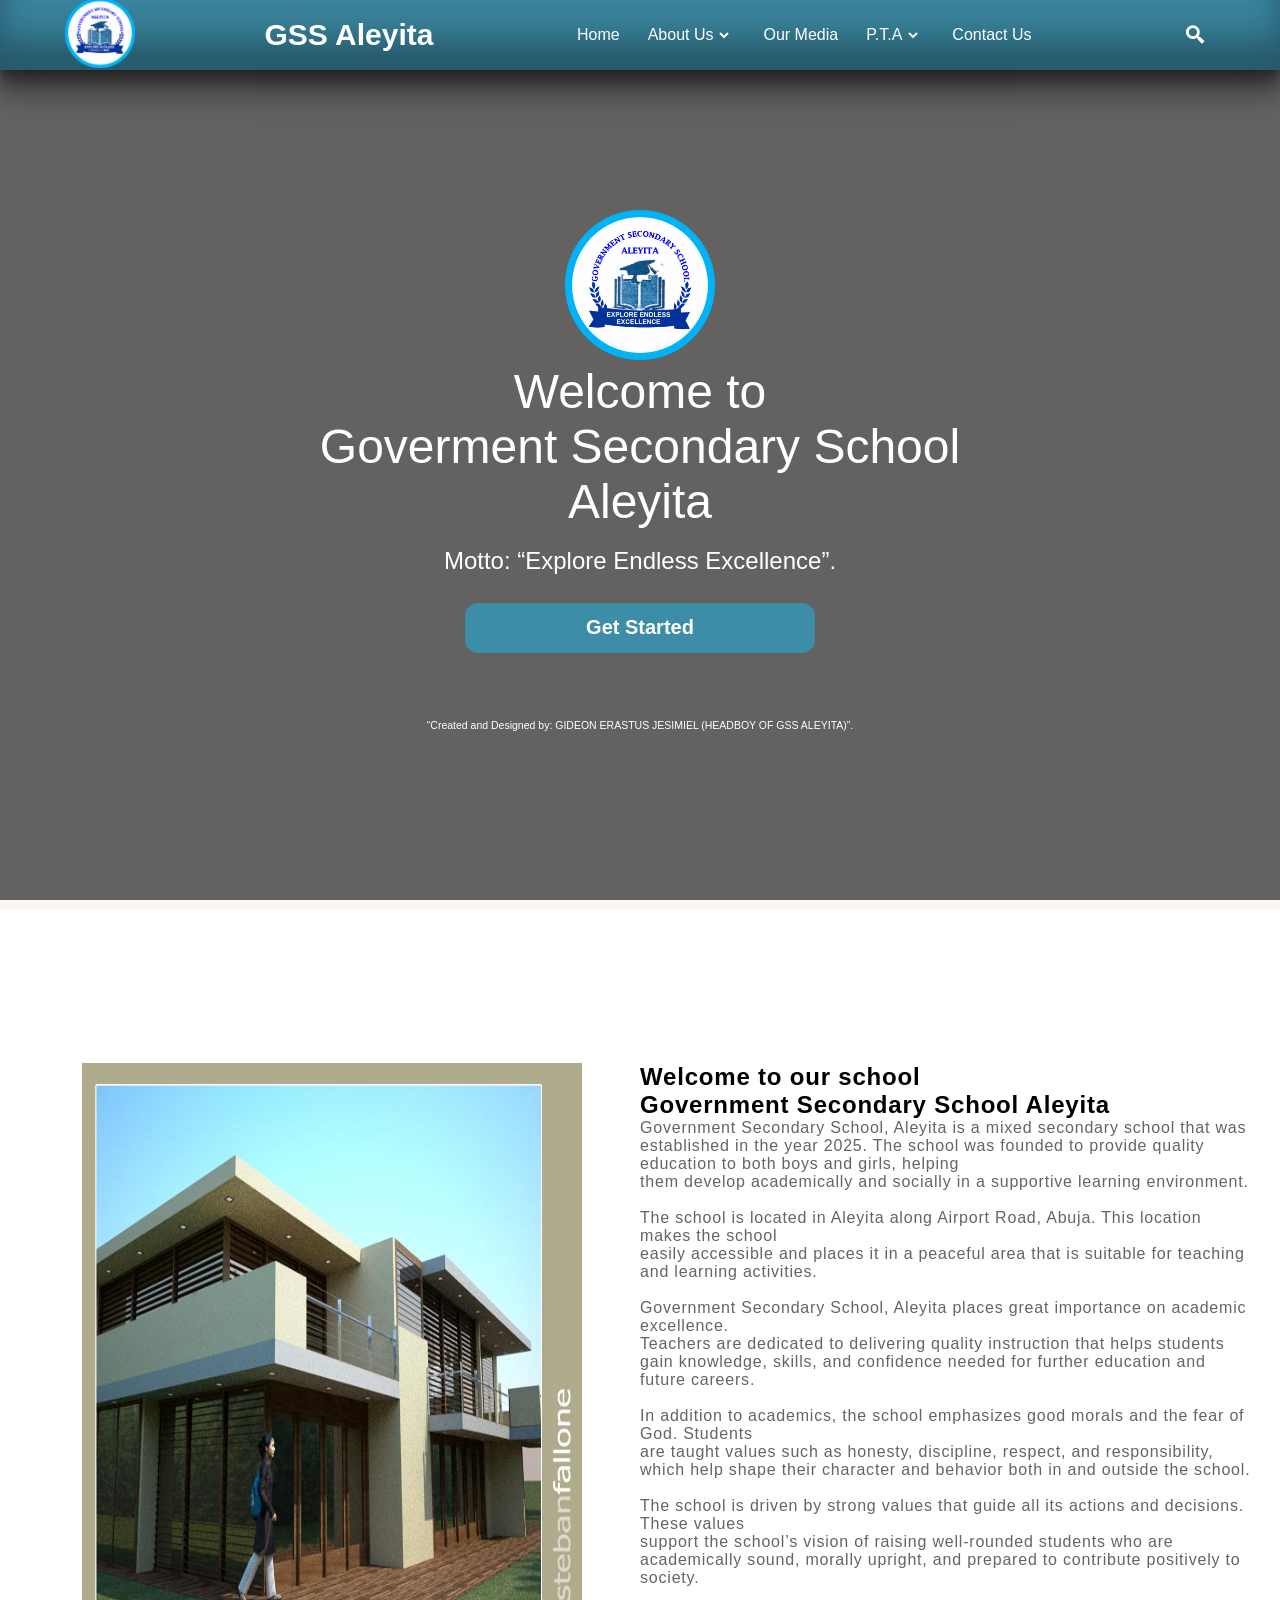
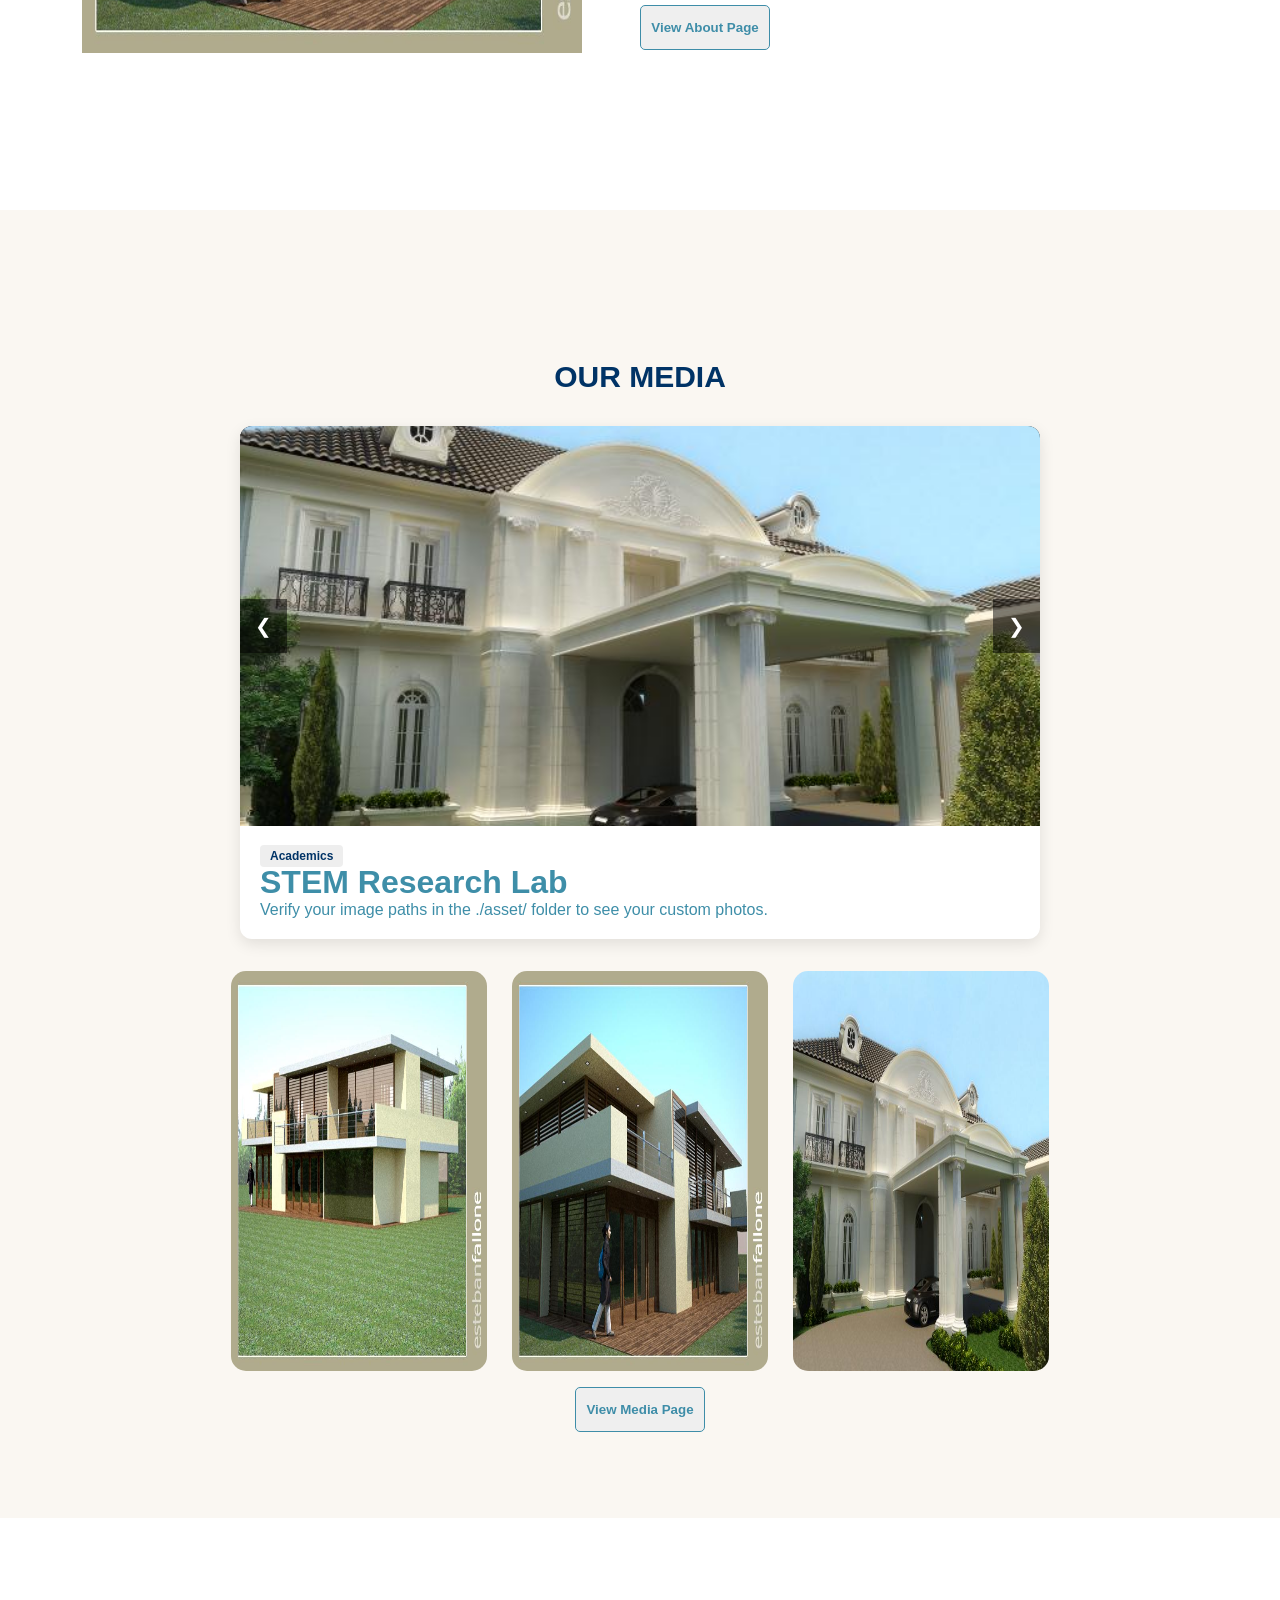
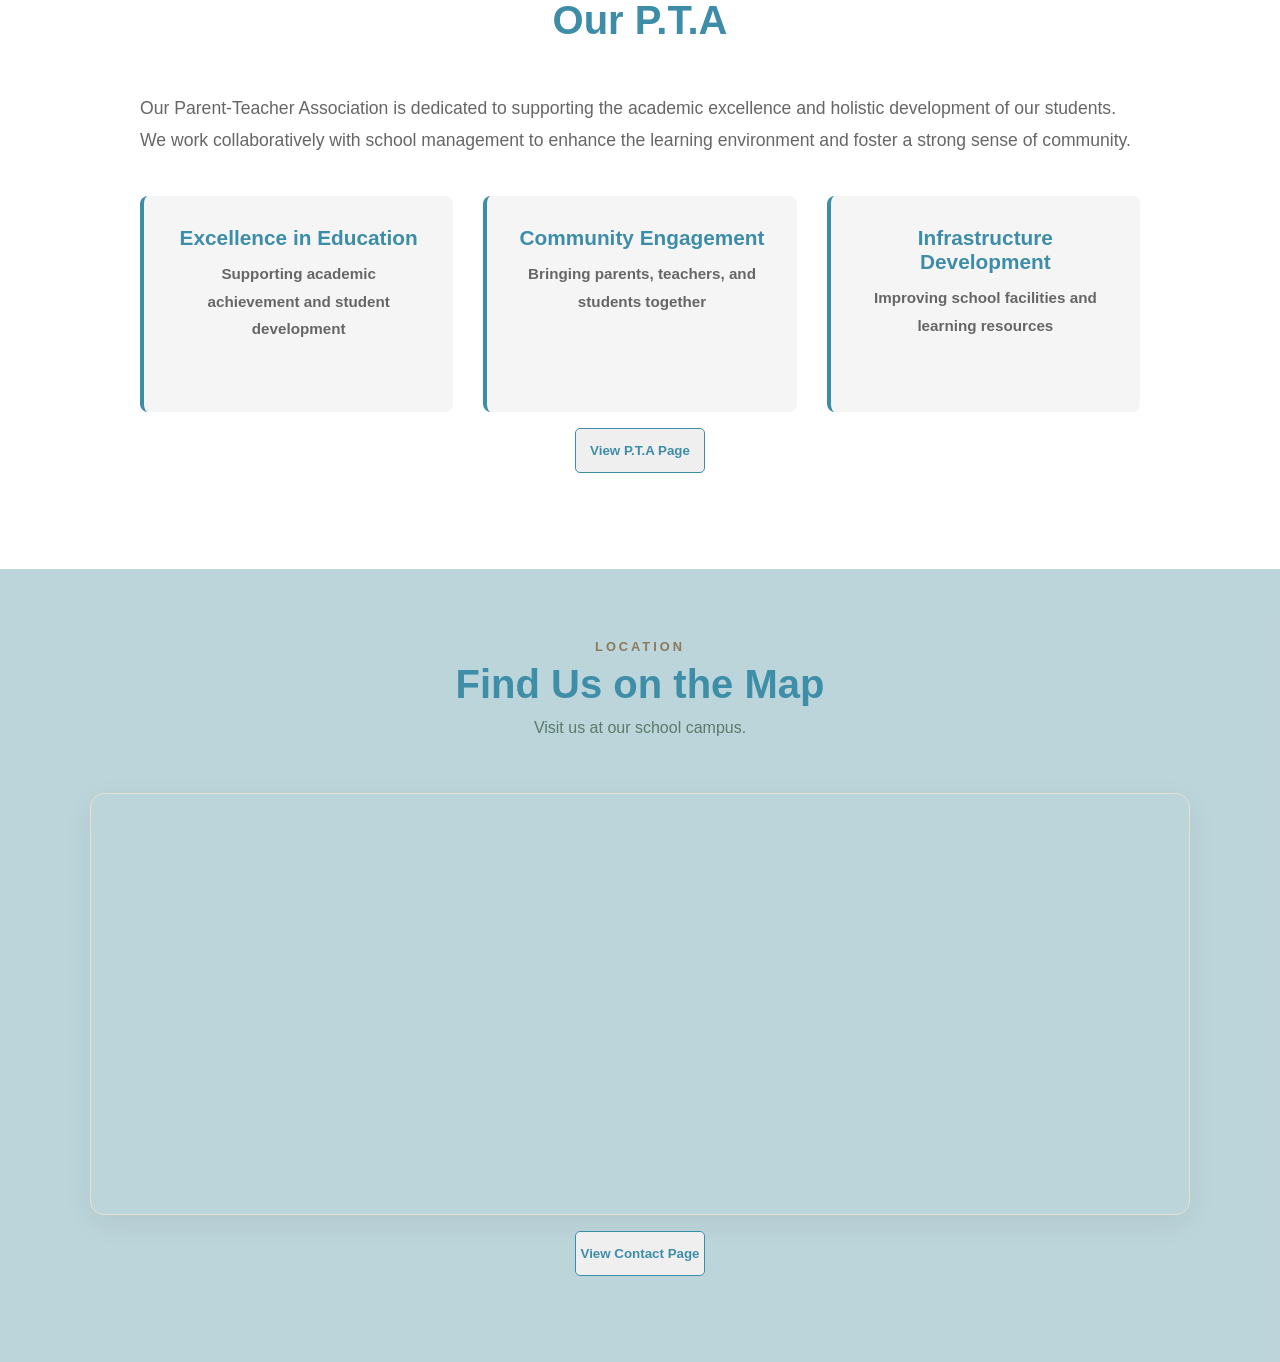
==== index.html @ e25b2527 "GSS ALeyita Website" ====
<!DOCTYPE html>
<html lang="en">
<head>
    <meta charset="UTF-8">
    <meta name="viewport" content="width=device-width, initial-scale=1.0">
    <title>GSS Aleyita Webpage</title>
    <!-- Box icon font link -->
    <link rel="stylesheet" href="https://unpkg.com/boxicons@2.1.4/css/boxicons.min.css">
    <link rel="stylesheet" href="./css/animation.css">
    <link rel="stylesheet" href="./css/navbar.css">
    <link rel="stylesheet" href="./css/general.css">
    <link rel="stylesheet" href="./css/aboutUs.css">
    <link rel="stylesheet" href="./css/contact.css">
    <link rel="stylesheet" href="./css/ourMedia.css">
    <link rel="stylesheet" href="./css/pta.css">
    <link rel="stylesheet" href="./css/toTop.css">
    <link rel="shortcut icon" href="./asset/Aleyita Logo.png" type="image/x-icon">
</head>
<body id="body">
    <header>
        <!-- NavBar Code -->
        <nav>
            <div class="navbar">
                <i class="bx bx-menu"></i>
                <div class="img">
                    <img src="./asset/Aleyita Logo.png" alt="Aleyita Logo">
                </div>
                <div class="logo"><a href="#">GSS Aleyita</a></div>
                <div class="nav-links">
                    <div class="sidebar-logo">
                        <span class="logo_name">GSS Aleyita</span>
                        <i class="bx bx-x"></i>
                    </div>
                    <ul class="links">
                        <li><a href="#home">Home</a></li>
                        
                        <li>
                            <a href="./aboutUs.html">About Us</a>
                            <i class='bx bxs-chevron-down arrow about-us'></i>
                            <ul class="about-us-sub-menu sub-menu">
                                <a href="./aboutUs.html"><li>Origin of GSS Aleyita</li></a>
                                <a href="./aboutUs.html"><li>Goals, Aims & Objectives</li></a>
                                <a href="./aboutUs.html"><li>Extra Curriculum Events</li></a>
                                <a href="./staffs.html"><li>Staff Profiles</li></a>
                                <a href="./prefects.html"><li>Prefects</li></a>
                            </ul>
                        </li>

                        <li><a href="./ourMedia.html">Our Media</a></li>
                        
                        <li>
                            <a href="./pta.html">P.T.A</a>
                            <i class='bx bxs-chevron-down arrow pta'></i>
                            <ul class="pta-sub-menu sub-menu">
                                <a href="./pta.html"><li>About P.T.A</li></a>
                                <a href="./pta.html"><li>Excos</li></a>
                                <a href="./pta.html"><li>Meeting Schedule</li></a>
                                <a href="./pta.html"><li>Achievments</li></a>
                                <a href="./pta.html"><li>Projects</li></a>
                                <a href="./pta.html"><li>News</li></a>
                            </ul>
                        </li>
                        
                        <li><a href="./contact.html">Contact Us</a></li>
                    </ul>
                </div>
                <!-- <div class="search-box">
                    <i class='bx bx-search-alt-2'></i>
                    <div class="input-box">
                        <input type="text" placeholder="Search.....">
                    </div> -->
                    <div class="search-box">
                        <i class='bx bx-search-alt-2'></i>
                        <form action="https://www.google.com" method="GET" target="_blank">
                            <div class="input-box">
                                <input 
                                    type="search" 
                                    name="q" 
                                    placeholder="Search anything..." 
                                    autocomplete="off" 
                                    required>
                                <button type="submit">Search</button>
                            </div>
                        </form>
                    </div>
                    <!-- <div>
                        <label for="darkMode" id="darkContent">⛅</label>
                        <input type="checkbox" id="darkMode">
                    </div> -->
                </div>
            </div>
        </nav>
    </header>


    <!-- =========================
         HOME SECTION
         ======================== -->
    <section class="home" id="home">
        <div class="home-content animate">
            <img class="image animate" src="./asset/Aleyita Logo.png" alt="GssAleyitaPicture">
            <div class="content animate">
                <p>Welcome to</p>
                <p>Goverment Secondary School</p>
                <p>Aleyita</p>
            </div><br>
            <p class="motto">Motto: “Explore Endless Excellence”.</p><br>
            <a href="#aboutUs"><button class="btn">Get Started</button></a>
            <div class="motto2">
                <p>“Created and Designed by: GIDEON ERASTUS JESIMIEL (HEADBOY OF GSS ALEYITA)”.</p>
            </div>
        </div>
    </section>


    <!-- =========================
        ABOUT US SECTION
        ======================== -->
    <section class="aboutUs" id="aboutUs">
        <div class="aboutUs-content">
            <div class="origin" id="origin">
                <p class="image-wrapper animate right">
                    <img src="./asset/Casa_Para_Estudiantes_Atras_2_by_estevao.jpg" class="longPic" alt="students pic">
                </p>
                <p class="origin-content animate left">
                    <span>Welcome to our school</span><br>
                    <span class="school">Government Secondary School Aleyita</span><br>
                    Government Secondary School, Aleyita is a mixed secondary school that was established in the year 2025. The school was founded to provide quality education to both boys and girls, helping<br>
                    them develop academically and socially in a supportive learning environment.<br>
                    <br>
                    The school is located in Aleyita along Airport Road, Abuja. This location makes the school<br> 
                    easily accessible and places it in a peaceful area that is suitable for teaching and learning activities.<br>
                    <br>
                    Government Secondary School, Aleyita places great importance on academic excellence.<br>
                    Teachers are dedicated to delivering quality instruction that helps students gain knowledge, skills, and confidence needed for further education and future careers.<br>
                    <br>
                    In addition to academics, the school emphasizes good morals and the fear of God. Students<br>
                    are taught values such as honesty, discipline, respect, and responsibility, which help shape their character and behavior both in and outside the school.<br>
                    <br>
                    The school is driven by strong values that guide all its actions and decisions. These values<br>
                    support the school’s vision of raising well-rounded students who are academically sound, morally upright, and prepared to contribute positively to society.<br>
                    <br>
                    <a href="./aboutUs.html"><button class="readMoreAboutUs">View About Page</button></a>
                </p>
            </div>
        </div>
    </section>


    <!-- =========================
        OUR MEDIA SECTION
        ======================== -->
    <section class="ourMedia" id="ourMedia">
        <p class="mediaTitle">OUR MEDIA</p>
    
        <div class="media-card animate scale">
            <div class="stage" data-engine="slider">
                <img src="./asset/Exterior_Classic_house_by_GTOdesign.jpg" class="slide active">
                <img src="./asset/Casa_Para_Estudiantes_Atras_by_estevao.jpg" class="slide">
                <img src="./asset/Casa_Para_Estudiantes_Atras_2_by_estevao.jpg" class="slide">
                <img src="./asset/Exterior_Classic_house_by_GTOdesign.jpg" class="slide">
                <img src="./asset/Casa_Para_Estudiantes_Atras_by_estevao.jpg" class="slide">
                <img src="./asset/Casa_Para_Estudiantes_Atras_2_by_estevao.jpg" class="slide">
                
                <button class="nav-arrow prev">&#10094;</button>
                <button class="nav-arrow next">&#10095;</button>
            </div>
            <div class="details">
                <span class="tag">Academics</span>
                <p class="noteBig">STEM Research Lab</p>
                <p class="noteSmall">Verify your image paths in the ./asset/ folder to see your custom photos.</p>
            </div>
        </div>

        <div class="moreImg animate">
            <img src="./asset/Casa_Para_Estudiantes_Atras_by_estevao.jpg">
            <img src="./asset/Casa_Para_Estudiantes_Atras_2_by_estevao.jpg">
            <img src="./asset/Exterior_Classic_house_by_GTOdesign.jpg">
        </div>

        <div class="botton">
            <a href="./ourMedia.html"><button id="seeMediaPage" class="animate left">View Media Page</button></a>
        </div>
    </section>

    <!-- =========================
        P.T.A SECTION
        ======================== -->
    <section id="about" class="about">
        <div class="container animate">
            <h2>Our P.T.A</h2>
            <div class="about-content">
                <div class="about-text">
                    <p>Our Parent-Teacher Association is dedicated to supporting the academic excellence and holistic development of our students. We work collaboratively with school management to enhance the learning environment and foster a strong sense of community.</p>
                    <div class="about-features">
                        <div class="feature">
                            <i class="fas fa-award"></i>
                            <h3>Excellence in Education</h3>
                            <p>Supporting academic achievement and student development</p>
                        </div>
                        <div class="feature">
                            <i class="fas fa-users"></i>
                            <h3>Community Engagement</h3>
                            <p>Bringing parents, teachers, and students together</p>
                        </div>
                        <div class="feature">
                            <i class="fas fa-building"></i>
                            <h3>Infrastructure Development</h3>
                            <p>Improving school facilities and learning resources</p>
                        </div>
                    </div>
                </div>
            </div>
        </div>
        <div class="botton">
            <a href="./pta.html"><button class="buttons animate right">View P.T.A Page</button></a>
        </div>
    </section>

    <!-- =========================
        CONTACT SECTION
        ======================== -->
    <section class="map-section">
        <div class="container animate">
            <div class="section-header">
            <span>Location</span>
            <h2>Find Us on the Map</h2>
            <p>Visit us at our school campus.</p>
            </div>
            <div class="map-wrap">
                <iframe src="https://www.google.com/maps/embed?pb=!1m18!1m12!1m3!1d952.9860512553698!2d7.402299580951963!3d8.992375322800985!2m3!1f0!2f0!3f0!3m2!1i1024!2i768!4f13.1!3m3!1m2!1s0x104e730590655015%3A0xcf2df0344ad63d46!2sChika%20Bridge%20Across!5e1!3m2!1sen!2sng!4v1772516806329!5m2!1sen!2sng" 
                    title="School Location"
                    width="600" 
                    height="450" 
                    style="border:0;" 
                    allowfullscreen="" 
                    loading="lazy" 
                    referrerpolicy="no-referrer-when-downgrade">
                </iframe>
            </div>
        </div>
        <div class="botton">
            <a href="./contact.html"><button class="buttons animate scale">View Contact Page</button></a>
        </div>
    </section>

    <!-- To Top Button -->
    <button class="toTop" id="toTopBtn" title="Go to top">
        <i class='bx bxs-chevron-up'></i>
    </button>

    <script src="./js/navbar.js"></script>
    <script src="./js/toTop.js"></script>
    <script src="./js/animation.js"></script>
    <script src="./js/general.js"></script>
    <script src="./js/contact.js"></script>
    <script src="./js/ourMedia.js"></script>
</body>
</html>
---- css/animation.css ----
/* ANIMATIONS */
.animate{
  opacity:0;
  transform:translateY(50px);
  filter:blur(8px);
  transition:1s ease;
}

.animate.show{
  opacity:1;
  transform:translateY(0);
  filter:blur(0);
}

.left{transform:translateX(-60px);}
.right{transform:translateX(60px);}
.scale{transform:scale(0.7);}

.left.show,.right.show,.scale.show{
  transform:translateX(0) scale(1);
}

/* STAGGER */
.animate:nth-child(1){transition-delay:0.2s;}
.animate:nth-child(2){transition-delay:0.4s;}
.animate:nth-child(3){transition-delay:0.6s;}
.animate:nth-child(4){transition-delay:0.8s;}
.animate:nth-child(5){transition-delay:1.0s;}
.animate:nth-child(6){transition-delay:1.2s;}
---- css/navbar.css ----
* {
  margin: 0;
  padding: 0;
  box-sizing: border-box;
  font-family: 'Poppins', sans-serif;
}

nav {
  position: fixed;
  top: 0;
  left: 0;
  width: 100%;
  height: 70px;
  background: #3e8da8;
  z-index: 4000;
  box-shadow: rgba(0, 0, 0, 0.17) 0px -23px 25px 0px inset, rgba(0, 0, 0, 0.15) 0px -36px 30px 0px inset, rgba(0, 0, 0, 0.1) 0px -79px 40px 0px inset, rgba(0, 0, 0, 0.06) 0px 2px 1px, rgba(0, 0, 0, 0.09) 0px 4px 2px, rgba(0, 0, 0, 0.09) 0px 8px 4px, rgba(0, 0, 0, 0.09) 0px 16px 8px, rgba(0, 0, 0, 0.09) 0px 32px 16px, rgba(0, 0, 0, 0.3) 0px 19px 38px, rgba(0, 0, 0, 0.22) 0px 15px 12px;
}

nav .navbar {
  height: 100%;
  max-width: 1250px;
  margin: auto;
  display: flex;
  align-items: center;
  justify-content: space-between;
  padding: 0 50px;
}

nav .navbar img {
  width: 70px;
  height: 70px;
}

nav .navbar .logo a {
  color: #fff;
  font-size: 30px;
  font-weight: 600;
  text-decoration: none;
}

nav .navbar .nav-links {
  height: 100%;
  line-height: 70px;
}

nav .navbar .nav-links .links {
  display: flex;
}

nav .navbar .nav-links .links li {
  position: relative;
  display: flex;
  align-items: center;
  list-style: none;
  padding: 0 14px;
}

nav .navbar .nav-links .links li a {
  height: 100%;
  color: #fff;
  text-decoration: none;
  white-space: nowrap;
  font-size: 16px;
  font-weight: 500;
}

nav .navbar .nav-links .links li .arrow {
  height: 100%;
  width: 22px;
  text-align: center;
  color: #fff;
  line-height: 70px;
  transition: all 0.5s ease;
}

.navbar .nav-links .links li:hover .about-us,
.navbar .nav-links .links li:hover .our-media,
.navbar .nav-links .links li:hover .pta {
  transform: rotate(180deg);
}

.navbar .nav-links .links .sub-menu {
  position: absolute;
  top: 70px;
  left: 0;
  background: #3e8da8;
  line-height: 40px;
  border-radius: 0 0 4px 4px;
  box-shadow: 0 1px 2px rgba(0, 0, 0, 0.5);
  display: none;
  box-shadow: rgba(0, 0, 0, 0.17) 0px -23px 25px 0px inset, rgba(0, 0, 0, 0.15) 0px -36px 30px 0px inset, rgba(0, 0, 0, 0.1) 0px -79px 40px 0px inset, rgba(0, 0, 0, 0.06) 0px 2px 1px, rgba(0, 0, 0, 0.09) 0px 4px 2px, rgba(0, 0, 0, 0.09) 0px 8px 4px, rgba(0, 0, 0, 0.09) 0px 16px 8px, rgba(0, 0, 0, 0.09) 0px 32px 16px, rgba(0, 0, 0, 0.3) 0px 19px 38px, rgba(0, 0, 0, 0.22) 0px 15px 12px;
}

.navbar .nav-links .links .sub-menu li {
  padding: 0 22px;
  border-bottom: 1px solid rgba(255, 255, 255, 0.2);
  transition: all .2s ease-in-out;
}

.navbar .nav-links .links .sub-menu li:hover {
  color: #3e8da8;
  background-color: #fff;
  border-radius: 20px;
  box-shadow: rgba(136, 165, 191, 0.48) 6px 2px 16px 0px, rgba(255, 255, 255, 0.8) -6px -2px 16px 0px, rgba(17, 17, 26, 0.1) 0px 8px 24px, rgba(17, 17, 26, 0.1) 0px 16px 56px, rgba(17, 17, 26, 0.1) 0px 24px 80px, rgba(0, 0, 0, 0.22) 0px 15px 12px;
}

.navbar .nav-links .links .sub-menu li .more-arrow {
  line-height: 40px;
}

.navbar .nav-links .links .sub-menu li a {
  font-size: 15px;
  font: 500;
}

.navbar .nav-links .links li:hover .about-us-sub-menu,
.navbar .nav-links .links li:hover .our-media-sub-menu,
.navbar .nav-links .links li:hover .pta-sub-menu {
  display: block;
  /* box-shadow: rgba(0, 0, 0, 0.3) 0px 19px 38px, rgba(0, 0, 0, 0.22) 0px 15px 12px; */
}

.navbar .nav-links .links .more .more-sub-menu {
  position: absolute;
  top: 0;
  left: 100%;
  border-radius: 0 4px 4px 4px;
  display: none;
}

.navbar .nav-links .links .more:hover .more-sub-menu {
  display: block;
}

.navbar .search-box {
  position: relative;
  width: 40px;
  height: 40px;
}

.navbar .search-box i {
  color: #fff;
  position: absolute;
  width: 100%;
  height: 100%;
  line-height: 40px;
  text-align: center;
  font-size: 22px;
  font-weight: 600;
}

.navbar .search-box .input-box {
  height: 60px;
  width: 450px;
  background: #3e8da8;
  position: absolute;
  top: 80px;
  right: calc(100% - 40px);
  border-radius: 6px;
  opacity: 0;
  pointer-events: none;
  transition: all 0.2s ease;
}

.navbar.showInput .search-box .input-box {
  opacity: 1;
  pointer-events: auto;
  top: 65px;
}

.navbar .search-box .input-box::before {
  content: '';
  position: absolute;
  height: 20px;
  width: 20px;
  background: #3e8da8;
  right: 10px;
  top: -6px;
  transform: rotate(45deg);
}

.navbar .search-box .input-box input {
  position: absolute;
  height: 35px;
  width: 300px;
  z-index: 98;
  top: 50%;
  left: 38%;
  transform: translate(-50%, -50%);
  outline: none;
  border: none;
  border-radius: 8px 0 0 8px;
  padding: 0 15px;
  font-size: 16px;
}

.navbar .search-box .input-box button {
  position: absolute;
  background-color: #028f09;
  border: none;
  width: 100px;
  height: 35px;
  top: 22%;
  left: 73%;
  border-radius: 0 8px 8px 0;
  padding: 0 15px;
  font-size: 16px;
}

.navbar .search-box .input-box button:hover {
  cursor: pointer;
  opacity: 0.7;
}

.navbar .bx-menu,
.nav-links .sidebar-logo .logo_name,
.nav-links .sidebar-logo .bx-x {
  display: none;
}

@media (max-width:990px) {
  nav .navbar {
      max-width: 100%;
      padding: 0 25px;
  }
  nav .navbar .logo a {
      font-size: 26px;
  }
  nav .navbar .nav-links .links li {
      padding: 0 10px;
  }
  nav .navbar .nav-links .links li a {
      font-size: 15px;
  }
}

@media (max-width:816px) {
  nav .navbar .nav-links {
      display: block;
      position: fixed;
      top: 0;
      left: -100%;
      max-width: 270px;
      width: 100%;
      background-color: #3e8da8;
      padding: 20px;
      line-height: 40px;
      transition: all 0.5s ease;
      z-index: 100;
  }
  nav .navbar .nav-links .sidebar-logo {
      display: flex;
      align-items: center;
      justify-content: space-between;
  }
  .navbar .bx-menu,
  .nav-links .sidebar-logo .logo_name,
  .nav-links .sidebar-logo .bx-x {
      color: #fff;
      font-size: 25px;
      font-weight: 500;
  }
  .navbar .bx-menu,
  .nav-links .sidebar-logo .logo_name,
  .nav-links .sidebar-logo .bx-x {
      display: block;
  }
  nav .navbar .nav-links .links {
      display: block;
      margin-top: 20px;
  }
  nav .navbar .nav-links .links li {
      display: block;
  }
  .navbar .nav-links .links .sub-menu {
      display: none;
      position: relative;
      top: 0;
      left: 0;
      box-shadow: none;
  }
  .navbar .nav-links .links .sub-menu li {
      border-bottom: none;
  }
  .navbar .nav-links .links li:hover .about-us-sub-menu,
  .navbar .nav-links .links li:hover .our-media-sub-menu,
  .navbar .nav-links .links li:hover .pta-sub-menu {
      display: none;
  }
  .navbar .nav-links .links .more:hover .more-sub-menu {
      display: none;
  }
  nav .navbar .nav-links .links li .arrow {
      line-height: 40px;
  }
  .navbar .nav-links .links li:hover .about-us,
  .navbar .nav-links .links li:hover .our-media,
  .navbar .nav-links .links li:hover .pta {
      transform: rotate(0deg);
  }
  .navbar .nav-links.show1 .links .sub-menu.about-us-sub-menu {
      display: block;
  }
  .navbar .nav-links.show2 .links .sub-menu.our-media-sub-menu {
      display: block;
  }
  .navbar .nav-links.show3 .links .sub-menu.pta-sub-menu {
      display: block;
  }
  .navbar .nav-links.show1 .links li .about-us,
  .navbar .nav-links.show2 .links li .our-media,
  .navbar .nav-links.show3 .links li .pta {
      transform: rotate(180deg);
  }
}

@media (max-width:370px) {
  nav .navbar .nav-links {
      max-width: 100%;
  }
}
---- css/general.css ----
* {
  margin: 0;
  padding: 0;
  box-sizing: border-box;
  font-family: Arial, sans-serif;
}

html {
  scroll-behavior: smooth;
}

 /* 1. THE MOVING MESH BACKGROUND */
body {
  margin: 0;
  padding: 0;
  min-height: 100vh;
  background-color: #f4f6f9; /* Base neutral color */
  overflow-x: hidden;
  position: relative;
}

/* Creating animated colorful blobs behind the glass */
/* .bg-glow {
  position: fixed;
  top: 0;
  left: 0;
  width: 100%;
  height: 100%;
  z-index: -1;
  background: 
      radial-gradient(circle at 20% 30%, rgba(62, 141, 168, 0.4) 0%, transparent 40%),
      radial-gradient(circle at 80% 70%, rgba(155, 89, 182, 0.3) 0%, transparent 40%),
      radial-gradient(circle at 50% 50%, rgba(62, 141, 168, 0.2) 0%, transparent 50%);
  filter: blur(80px);
  animation: moveGlow 10s linear infinite;
}

@keyframes moveGlow {
  0%, 100% { transform: scale(1) translate(0, 0); }
  33% { transform: scale(1.2) translate(5%, 5%); }
  66% { transform: scale(0.8) translate(-5%, 10%); }
} */

/* 2. THE TINTED GLASS LAYER */
/* .glass-background {
  min-height: 100vh;
  width: 100%;
  background: rgba(62, 141, 168, 0.1); /* Tinted with #3e8da8 
  backdrop-filter: blur(5px) saturate(600%);
  -webkit-backdrop-filter: blur(25px) saturate(160%);
  border: 1px solid rgba(255, 255, 255, 0.2);
  display: flex;
  flex-direction: column;
  align-items: center;
} */

/* 
body:has(input:checked) {
  background-color: #1f1f1f;
  color: #eee;
} */

/*===========================
NAVBAR STYLES
=========================== */
header {
  position: fixed;
  top: 0;
  width: 100%;
  z-index: 10;
  background: rgba(0, 0, 0, 0.6);
}

#darkContent {
  font-size: 30px;
  background: transparent;
  border: none;
}

.image {
  margin-top: 2.5rem;
  width: 150px;
  height: 150px;
}

/*==============================
HOME BACKGROUND SLIDER STYLES
============================== */
.home {
  height: 100dvh;
  position: relative;
  display: flex;
  align-items: center;
  justify-content: center;
  text-align: center;
  color: #fff;
  animation: bgSlide 15s infinite ease-in-out;
  background-size: cover;
  background-position: center;
}

.home::before {
  content: "";
  position: absolute;
  inset: 0;
  background: rgba(0, 0, 0, 0.6);
  z-index: 1;
}

.home-content {
  position: relative;
  z-index: 2;
  max-width: 700px;
  padding: 20px;
}

.content {
  font-size: clamp(2rem, 4dvw, 3rem);
  font-weight: 545;
}

.motto {
  font-size: 1.5rem;
}

.motto2 {
  margin-top: 3.5rem;
  font-size: 10.5px;
  font-weight: 500;
}

/* Background animation */
@keyframes bgSlide {
  /* 0%   { background-image: url('/Portfolio/assets/Image\ 1.jpeg'); }
  33%  { background-image: url('/Portfolio/assets/Image\ 5.jpeg'); }
  66%  { background-image: url('/Portfolio/assets/Image\ 7.jpeg'); }
  100% { background-image: url('/Portfolio/assets/Image\ 1.jpeg'); } */
  
  /* IS STILL VERY USEFUL */
  0%   { background-image: url('../asset/Aleyita Logo.png'); }
  33%  { background-image: url('../asset/Casa_Para_Estudiantes_Atras_by_estevao.jpg'); }
  66%  { background-image: url('../asset/Exterior_Classic_house_by_GTOdesign.jpg'); }
  100% { background-image: url('../asset/Aleyita Logo.png'); }
}

.btn {
  width: 17.5em;
  height: 2.5em;
  margin: 0.5em;
  background: #3e8da8;
  color: white;
  border: none;
  border-radius: 0.625em;
  font-size: 20px;
  font-weight: bold;
  cursor: pointer;
  position: relative;
  z-index: 1;
  overflow: hidden;
}

.btn:hover {
  color: #3e8da8;
}

.btn:after {
  content: "";
  background: white;
  position: absolute;
  z-index: -1;
  left: -20%;
  right: -20%;
  top: 0;
  bottom: 0;
  transform: skewX(-45deg) scale(0, 1);
  transition: all 0.5s;
}

.btn:hover:after {
  transform: skewX(-45deg) scale(1, 1);
  -webkit-transition: all 0.5s;
  transition: all 0.5s;
}
---- css/aboutUs.css ----
* {
  margin: 0;
  padding: 0;
  box-sizing: border-box;
}

html {
  scroll-behavior: smooth;
}

/*==============================
ABOUT US STYLES
============================== */
/* Hero Section */
.hero { 
  position: relative; 
  padding: 6rem 1.5rem; 
  background: #3e8ea8; 
  color: #faf7f2; 
  text-align: center; 
  overflow: hidden; 
}

.hero .blob1, 
.hero .blob2 { 
  position: absolute; 
  border-radius: 50%; 
  background: #3e8ea8; 
  opacity: 0.1; 
  filter: blur(60px); 
}

.hero .blob1 { 
  top: 40px; 
  left: 40px; 
  width: 250px; 
  height: 250px; 
}

.hero .blob2 { 
  bottom: 40px; 
  right: 40px; 
  width: 300px; 
  height: 300px; 
}

.hero-content { 
  position: relative; 
  max-width: 800px; 
  margin: 0 auto; 
}

.hero-badge { 
  display: inline-block; 
  padding: 15px 25px; 
  border-radius: 999px; 
  background: rgba(13, 10, 156, 0.2); 
  color: #fff;
  border: 1px solid #333; 
  font-size: 1rem; 
  font-weight: 600; 
  letter-spacing: 0.05em; 
  margin-bottom: 1.5rem; 
}

.hero h1 { 
  font-size: clamp(2rem, 5vw, 3.5rem); 
  font-weight: 700; 
  line-height: 1.15; 
  margin-bottom: 1.5rem; 
}

.hero p { 
  font-size: 1.125rem; 
  max-width: 600px; 
  margin: 0 auto 2rem; 
  opacity: 0.9; 
  line-height: 1.7; 
}
/* AboutUs */
.aboutUs {
  background-color: #fff;
  height: 100vh;
  position: relative;
  display: flex;
  align-items: center;
  justify-content: center;
  text-align: center;
  margin-top: 10px;
  transition: all 0.4s ease-in-out;
}

.origin {
  text-align: left;
  display: grid;
  grid-template-columns: 1fr 1fr;
  margin-bottom: 0;
}

.origin .image-wrapper {
  text-align: center;
}

.origin .image-wrapper img {
  width: 500px;
  height: 500px;
}

.origin .image-wrapper .longPic {
  width: 500px;
  height: 590px;
}

.origin .origin-content span {
  font-size: 1.5rem;
  font-weight: bold;
  color: #000;
  font-family: 'Segoe UI', Tahoma, Geneva, Verdana, sans-serif;
}

.origin .origin-content {
  font-size: 1rem;
  letter-spacing: .8px;
}

/* aims */
.aims {
  background-color: #eee;
  text-align: left;
  display: grid;
  grid-template-columns: 1fr 1fr;
  grid-column-gap: 1rem;
  padding-left: 5.2rem;
}

.aims span {
  font-size: 1.5rem;
  font-weight: bold;
  color: #000;
  font-family: 'Segoe UI', Tahoma, Geneva, Verdana, sans-serif;
}

.aims .aims-content {
  font-size: 1rem;
}

.origin-content,
.aims {
  color: #646464;
}

/* events */
.event {
  margin: 2rem 5rem;
  text-align: center;
  display: flex;
  align-items: center;
  justify-content: center;
}

.bgBorder {
  border-radius: 2rem;
  padding: 40px;
  background-color: #ddd;
  width: 35rem;
  display: block;
  justify-content: center;
  text-align: center;
}

.eventsHeader {
  font-size: 2rem;
  text-align: center;
  margin-bottom: 20px;
}

.events {
  height: 5rem;
  width: 30rem;
  font-size: 2rem;
  text-align: center;
  margin-bottom: 30px;
  background-color: #eee;
  border-radius: 20px 0 20px 0;
  display: flex;
  align-items: center;
  justify-content: center;
  transition: all 0.3s ease-in-out;
}

.events:hover {
  background-color: #fff;
}

/* ===================
STAFFS
================== */

#staffPrefect {
  background-color: #3e8ea865;
  display: grid;
  grid-template-columns: 1fr 1fr 1fr;
  gap: 30px;
  max-width: 1500px;
  padding: 2rem 5.2rem;
}

.staff-card {
  margin-left: 25px;
  width: 20rem;
  background: #fff;
  border-radius: 12px;
  padding: 20px;
  text-align: center;
  box-shadow: 0 4px 10px rgba(0, 0, 0, 0.08);
  transition: transform 0.3s ease, box-shadow 0.3s ease, opacity 0.6s ease;
  opacity: 1;
  transform: translateY(20px);
  cursor: pointer;
}

.staff-card:hover,
.staff-card:focus-within {
  transform: translateY(-5px) scale(1.02);
  box-shadow: 0 10px 20px rgba(0, 0, 0, 0.15);
}

.staff-card:active {
  transform: scale(0.9);
}

.staff-img {
  width: 100px;
  height: 100px;
  border-radius: 50%;
  object-fit: cover;
  margin-bottom: 15px;
  transition: transform 0.3s ease;
}

.staff-card:hover .staff-img {
  transform: scale(1.09);
}

.staff-name {
  font-size: 18px;
  font-weight: bold;
  margin-bottom: 5px;
}

.staff-position {
  color: #777;
  font-size: 14px;
  margin-bottom: 8px;
}

.ourStaffs,
.ourPrefects,
.seeMoreAboutUs {
  display: grid;
  grid-column: 1/-1;
}

/* ==================
PREFECTS
==================== */
#prefect {
  background-color: #eee;
  display: grid;
  grid-template-columns: 1fr 1fr 1fr 1fr;
  gap: 30px;
  max-width: 1500px;
  padding: 5rem 5.2rem 0;
}

.prefect-card {
  margin-left: 25px;
  margin-bottom: 25px;
  width: 15rem;
  background: #fff;
  border-radius: 12px;
  padding: 20px;
  text-align: center;
  box-shadow: 0 4px 10px rgba(0, 0, 0, 0.08);
  transition: transform 0.3s ease, box-shadow 0.3s ease, opacity 0.6s ease;
  opacity: 1;
  transform: translateY(20px);
  cursor: pointer;
}

.prefect-card:hover,
.prefect-card:focus-within {
  transform: translateY(-5px) scale(1.02);
  box-shadow: 0 10px 20px rgba(0, 0, 0, 0.15);
}

.prefect-card:active {
  transform: scale(0.9);
}

.prefect-img {
  width: 100px;
  height: 100px;
  border-radius: 50%;
  object-fit: cover;
  margin-bottom: 15px;
  transition: transform 0.3s ease;
}

.prefect-card:hover .prefect-img {
  transform: scale(1.09);
}

.prefect-name {
  font-size: 18px;
  font-weight: bold;
  margin-bottom: 5px;
}

.prefect-position {
  color: #777;
  font-size: 14px;
  margin-bottom: 8px;
}

.prefect a .readMoreAboutUs {
  margin-bottom: 1rem;
}

#staffPrefect .seeMoreAboutUs {
  margin-top: 20px;
}
/* ===================
FOOTER
=============== */
.readMoreAboutUs {
  width: 130px;
  height: 45px;
  border: 1px solid #3e8da8;
  border-radius: 5px;
  color: #3e8da8;
  font-weight: bolder;
  transition: all 0.5s ease-in-out;
}

.readMoreAboutUs:hover {
  background-color: #3e8da8;
  color: #fff;
  border: 1px solid #3e8da8;
}

@media (max-width: 816px) {  
  .origin {
    margin-top: 5rem;
    margin-bottom: 0;
  }

  .origin .image-wrapper {
    text-align: center;
  }

  .origin .image-wrapper .longPic {
    width: 350px;
    height: 460px;
  }

  .origin .origin-content span {
    font-size: 1.2rem;
    font-weight: 700;
    color: #000;
    font-family: 'Segoe UI', Tahoma, Geneva, Verdana, sans-serif;
  }

  .origin .origin-content {
    font-size: .6rem;
    font-weight: 500;
    letter-spacing: .8px;
  }

  .readMoreAboutUs {
    width: 100px;
    height: 35px;
    font-size: .7rem;
    font-weight: 700;
  }
}
---- css/contact.css ----
* {
  margin:0;
  padding:0;
  box-sizing:border-box;
}

html {
  scroll-behavior: smooth;
}

body {
  font-family:'Segoe UI',system-ui,sans-serif;
  color:#1a3c2a;
  background:#faf7f2;
}

/* Buttons */
.botton {
  display: flex;
  align-items: center;
  justify-content: center;
  margin-top: 1rem;
}

.buttons {
  width: 130px;
  height: 45px;
  border: 1px solid #3e8da8;
  border-radius: 5px;
  color: #3e8da8;
  font-weight: bolder;
  transition: all 0.5s ease-in-out;
}

.buttons:hover {
  background-color: #3e8da8;
  color: #fff;
  border: 1px solid #3e8da8;
}

/* Hero Section */
.hero { 
  position: relative; 
  padding: 6rem 1.5rem; 
  background: #3e8ea8; 
  color: #faf7f2; 
  text-align: center; 
  overflow: hidden; 
}

.hero .blob1, 
.hero .blob2 { 
  position: absolute; 
  border-radius: 50%; 
  background: #3e8ea8; 
  opacity: 0.1; 
  filter: blur(60px); 
}

.hero .blob1 { 
  top: 40px; 
  left: 40px; 
  width: 250px; 
  height: 250px; 
}

.hero .blob2 { 
  bottom: 40px; 
  right: 40px; 
  width: 300px; 
  height: 300px; 
}

.hero-content { 
  position: relative; 
  max-width: 800px; 
  margin: 0 auto; 
}

.hero-badge { 
  display: inline-block; 
  padding: 15px 25px; 
  border-radius: 999px; 
  background: rgba(13, 10, 156, 0.2); 
  color: #fff;
  border: 1px solid #333; 
  font-size: 1rem; 
  font-weight: 600; 
  letter-spacing: 0.05em; 
  margin-bottom: 1.5rem; 
}

.hero h1 { 
  font-size: clamp(2rem, 5vw, 3.5rem); 
  font-weight: 700; 
  line-height: 1.15; 
  margin-bottom: 1.5rem; 
}

.hero p { 
  font-size: 1.125rem; 
  max-width: 600px; 
  margin: 0 auto 2rem; 
  opacity: 0.9; 
  line-height: 1.7; 
}

/* SECTION SHARED */
section {
  padding:70px 24px;
}

.section-header {
  text-align:center;
  margin-bottom:50px;
}

.section-header span {
  display:block;
  font-size:.8rem;
  font-weight:600;
  letter-spacing:3px;
  text-transform:uppercase;
  color:#8a7a5a;
  margin-bottom:8px;
}

.section-header h2 {
  color: #3e8ea8;
  font-size:clamp(1.6rem,4vw,2.4rem);
  font-weight:800;
  margin-bottom:10px;
}

.section-header p {
  color:#5a7a6a;
  max-width:520px;
  margin:0 auto;
}

.container {
  max-width:1100px;
  margin:0 auto;
}

/* CONTACT INFO */
.info-section {
  background:#faf7f2;
}

.info-grid {
  display:grid;
  grid-template-columns:repeat(auto-fit,minmax(220px,1fr));
  gap:20px;
}

.info-card {
  background:#fff;
  border:1px solid #e8e0d0;
  border-radius:14px;
  padding:30px 20px;
  text-align:center;
  transition:transform .3s,box-shadow .3s;
}

.info-card:hover {
  transform:translateY(-4px);
  box-shadow:0 12px 30px rgba(0,0,0,.08);
}

.info-icon {
  width:56px;
  height:56px;
  border-radius:50%;
  background:rgba(45,106,79,.1);
  display:flex;
  align-items:center;
  justify-content:center;
  margin:0 auto 16px;
  font-size:1.5rem;
}

.info-card h3 {
  font-size:1.05rem;
  font-weight:700;
  margin-bottom:6px;
}

.info-card p,
.info-card a {
  font-size:.9rem;
  color:#5a7a6a;
  text-decoration:none;
}

.info-card a:hover {
  color:#2d6a4f;
}

/* MAP */
.map-section {
  background:#3e8ea854;
}

.map-wrap {
  border-radius:14px;
  overflow:hidden;
  border:1px solid #e8e0d0;
  box-shadow:0 8px 30px rgba(0,0,0,.06);
}

.map-wrap iframe {
  display:block;
  width:100%;
  height:420px;
  border:0
}

@media(max-width:600px){
  .form-row {
    grid-template-columns:1fr
  }
  .hero {
    padding:60px 20px
  }
}
---- css/ourMedia.css ----
:root {
  --cobalt: #003366;
  --teal: #3e8da8;
  --white: #ffffff;
}

body { font-family: sans-serif; background: #f1f2f6; margin: 0; }

.mediaTitle {
  margin: 5rem 0 2rem 0;
  text-align: center;
  font-size: 30px;
  font-weight: 700;
  color: var(--cobalt);
}

.media-card {
  background: var(--white); 
  border-radius: 12px; 
  overflow: hidden; 
  box-shadow: 0 5px 15px rgba(0,0,0,0.1); 
  max-width: 800px; /* Changed from 60rem for better scaling */
  margin: 0 auto 2rem auto;
  transition: all 0.3s ease-in-out;
}

.stage { 
  position: relative; 
  height: 400px; /* Increased height */
  background: #000; 
}

.slide { 
  position: absolute; 
  width: 100%; 
  height: 100%; 
  object-fit: cover; 
  opacity: 0; 
  transition: opacity 0.6s ease; 
}

/* Ensure this matches the JS classToggle */
.slide.active { 
  opacity: 1; 
  z-index: 1;
}

.nav-arrow { 
  position: absolute;
  top: 50%; 
  transform: translateY(-50%); 
  background: rgba(0,0,0,0.5); 
  color: #fff; 
  border: none; 
  padding: 15px; 
  cursor: pointer; 
  z-index: 10; 
  font-size: 20px;
  transition: all 0.3s ease-in-out;
}

.next { right: 0; }
.nav-arrow:hover { background: var(--teal); }

.details { padding: 20px; }
.tag { 
  font-size: 0.75rem; 
  background: #eee; 
  padding: 4px 10px; 
  border-radius: 4px; 
  color: var(--cobalt); 
  font-weight: bold; 
}

.noteBig {
  font-size: 2rem;
  font-weight: bolder;
}

.noteSmall {
  font-size: 1rem;
}

.moreImg {
  display: flex;
  justify-content: center;
  align-items: center;
}

.moreImg img {
  margin-left: 25px;
  border-radius: 15px;
  height: 25rem;
  width: 16rem;
  transition: all 0.3s ease-in-out;
}

.moreImg img:hover {
  transform: scale(1.03);
  box-shadow: 0 15px 5px rgba(0, 0, 0, 0.582);  
}

.moreImg img:nth-child(1) {
  margin-left: 0;
}

.botton {
  display: flex;
  align-items: center;
  justify-content: center;
  margin-top: 1rem;
  margin-bottom: 1rem;
}

#seeMediaPage {
  width: 130px;
  height: 45px;
  border: 1px solid #3e8da8;
  border-radius: 5px;
  color: #3e8da8;
  font-weight: bolder;
  transition: all 0.5s ease-in-out;
}

#seeMediaPage:hover {
  background-color: #3e8da8;
  color: #fff;
  border: 1px solid #3e8da8;
}

@media (max-width: 816px) {
  .mediaTitle {
    margin: 5rem 0 2rem 0;
    font-size: 1.2rem;
    font-weight: 700;
    color: var(--cobalt);
  }

  .media-card {
    max-width: 600px;
    margin: 0 auto 2rem auto;
  }
 
  .details { padding: 20px; }
  .tag { 
    font-size: 0.75rem; 
    background: #eee; 
    padding: 4px 10px; 
    border-radius: 4px; 
    color: var(--cobalt); 
    font-weight: bold; 
  }
  
  .noteBig {
    font-size: 1rem;
    font-weight: 700;
  }

  .noteSmall {
    font-size: .6rem;
  }

  .moreImg img {
    margin-left: 25px;
    border-radius: 15px;
    height: 15rem;
    width: 11.7rem; 
  }

  #seeMediaPage {
    width: 100px;
    height: 35px;
    font-size: .7rem;
    font-weight: 700;
  }

}
---- css/pta.css ----
/*==============================
P.T.A STYLES
============================== */
/* P>T>A */
* { 
  margin: 0; 
  padding: 0; 
  box-sizing: border-box; 
}

:root {
  --primary-color: #3e8da8;
  --primary-dark: #2a5f7a;
  --primary-light: #5aa3b8;
  --accent-color: #028f09;
  --text-dark: #333;
  --text-light: #666;
  --bg-light: #f5f5f5;
  --white: #fff;
  --border-color: #ddd;
}

html {
  scroll-behavior: smooth;
}

body { 
  font-family: 'Segoe UI', Tahoma, Geneva, Verdana, sans-serif;  
  color: #3e8ea8; 
  background: #faf7f2; 
}

/* BUTTONS */
.btns {
  width: 100%;
  padding: 12px;
  border: none;
  border-radius: 8px;
  font-family: inherit;
  font-size: 14px;
  font-weight: 500;
  cursor: pointer;
  display: flex;
  align-items: center;
  justify-content: center;
  gap: 8px;
  transition: background 0.2s, transform 0.1s, opacity 0.2s;
  background: #2b8a7e;
  color: #fff;
}

.btns:hover:not(:disabled) {
  background: #237a6f;
  transform: translateY(-1px);
}

.btns:active:not(:disabled) {
  transform: translateY(0);
}

.btns:disabled {
  background: #d1d5db;
  color: #9ca3af;
  cursor: not-allowed;
}
/* Hero Section */
.hero { 
  position: relative; 
  padding: 6rem 1.5rem; 
  background: #3e8ea8; 
  color: #faf7f2; 
  text-align: center; 
  overflow: hidden; 
}

.hero .blob1, 
.hero .blob2 { 
  position: absolute; 
  border-radius: 50%; 
  background: #3e8ea8; 
  opacity: 0.1; 
  filter: blur(60px); 
}

.hero .blob1 { 
  top: 40px; 
  left: 40px; 
  width: 250px; 
  height: 250px; 
}

.hero .blob2 { 
  bottom: 40px; 
  right: 40px; 
  width: 300px; 
  height: 300px; 
}

.hero-content { 
  position: relative; 
  max-width: 800px; 
  margin: 0 auto; 
}

.hero-badge { 
  display: inline-block; 
  padding: 15px 25px; 
  border-radius: 999px; 
  background: rgba(13, 10, 156, 0.2); 
  color: #fff;
  border: 1px solid #333; 
  font-size: 1rem; 
  font-weight: 600; 
  letter-spacing: 0.05em; 
  margin-bottom: 1.5rem; 
}

.hero h1 { 
  font-size: clamp(2rem, 5vw, 3.5rem); 
  font-weight: 700; 
  line-height: 1.15; 
  margin-bottom: 1.5rem; 
}

.hero p { 
  font-size: 1.125rem; 
  max-width: 600px; 
  margin: 0 auto 2rem; 
  opacity: 0.9; 
  line-height: 1.7; 
}

/* About Section */
.about {
  padding: 80px 20px;
  background-color: var(--white);
}

.about .container h2 {
  font-size: 2.5rem;
  margin-bottom: 50px;
  color: var(--primary-color);
  text-align: center;
}

.about-content {
  max-width: 1000px;
  margin: 0 auto;
}

.about-text p {
  font-size: 1.1rem;
  color: var(--text-light);
  margin-bottom: 40px;
  line-height: 1.8;
}

.about-features {
  display: grid;
  grid-template-columns: repeat(auto-fit, minmax(250px, 1fr));
  gap: 30px;
  margin-top: 40px;
}

.feature {
  background-color: var(--bg-light);
  font-size: 2rem;
  padding: 30px;
  border-radius: 8px;
  text-align: center;
  transition: all 0.3s ease;
  border-left: 4px solid var(--primary-color);
}

.feature:hover {
  transform: translateY(-5px);
  box-shadow: 0 10px 25px rgba(0, 0, 0, 0.1);
}

.feature i {
  font-size: 3.5rem;
  color: var(--primary-color);
  margin-bottom: 15px;
}

.feature h3 {
  font-size: 1.3rem;
  margin-bottom: 10px;
  color: var(--primary-color);
}

.feature p {
  color: var(--text-light);
  font-size: 0.95rem;
  font-weight: 600;
}

/* Section Common */
.section-header { 
  text-align: center; 
  margin-bottom: 3.5rem; 
}

.section-label { 
  font-size: 0.75rem; 
  font-weight: 500; 
  text-transform: uppercase; 
  letter-spacing: 0.15em; 
  color: rgba(26,58,42,0.5); 
}

.section-header h2 { 
  font-size: clamp(1.75rem, 4vw, 2.5rem); 
  font-weight: 700; 
  margin-top: 0.5rem; 
}

.section-header p { 
  color: #5a7a6a; 
  max-width: 500px; 
  margin: 0.75rem auto 0; 
}

/* Excos Section */
.excos { 
  padding: 5rem 1.5rem; 
  background: #faf7f2; 
}

.excos .container { 
  max-width: 1100px; 
  margin: 0 auto; 
}

.excos-grid { 
  display: grid; 
  grid-template-columns: repeat(auto-fill, minmax(300px, 1fr)); 
  gap: 1.5rem; 
}

.exco-card { 
  background: #fff; 
  border: 1px solid #e8e0d4; 
  border-radius: 12px; 
  padding: 1.5rem; 
  transition: transform 0.3s, box-shadow 0.3s; 
}

.exco-card:hover { 
  transform: translateY(-4px); 
  box-shadow: 0 10px 30px rgba(0,0,0,0.08); 
}

.exco-icon { 
  width: 56px; 
  height: 56px; 
  border-radius: 50%; 
  background: rgba(45,106,79,0.1); 
  display: flex; 
  align-items: center; 
  justify-content: center; 
  margin-bottom: 1rem; 
  font-size: 1.5rem; 
  transition: background 0.2s; 
}

.exco-card:hover .exco-icon { 
  background: rgba(45,106,79,0.2); 
}

.exco-card h3 { 
  font-size: 1.125rem; 
  font-weight: 600; 
}

.exco-card .role { 
  font-size: 0.875rem; 
  color: rgba(26,58,42,0.5); 
  margin-bottom: 0.5rem; 
}

.exco-card .desc { 
  font-size: 0.875rem; 
  color: #5a7a6a; 
  line-height: 1.6; 
}


/* Meetings Section */
.meetings {
  padding: 80px 80px;
  background-color: var(--white);
}

.meetings .container h2 {
  font-size: 2.5rem;
  margin-bottom: 50px;
  color: var(--primary-color);
  text-align: center;
}

.meetings-grid {
  display: grid;
  grid-template-columns: repeat(auto-fit, minmax(300px, 1fr));
  gap: 30px;
  margin-bottom: 50px;
}

.meeting-card {
  background-color: var(--white);
  border-left: 4px solid var(--primary-color);
  padding: 30px;
  border-radius: 6px;
  box-shadow: 0 2px 10px rgba(0, 0, 0, 0.08);
  transition: all 0.3s ease;
}

.meeting-card:hover {
  box-shadow: 0 8px 20px rgba(0, 0, 0, 0.12);
  transform: translateY(-3px);
}

.meeting-card h3 {
  font-size: 1.3rem;
  color: var(--primary-color);
  margin-bottom: 20px;
}

.meeting-info {
  display: flex;
  flex-direction: column;
  gap: 15px;
}

.info-item {
  display: flex;
  gap: 15px;
  align-items: flex-start;
}

.info-item i {
  color: var(--primary-color);
  font-size: 1.2rem;
  margin-top: 3px;
}

.info-item .label {
  font-size: 0.85rem;
  color: var(--text-light);
  font-weight: 600;
  margin-bottom: 3px;
}

.info-item .value {
  color: var(--text-dark);
  font-weight: 500;
}

.minutes-box {
  background-color: rgba(62, 141, 168, 0.1);
  border-left: 4px solid var(--primary-color);
  padding: 30px;
  border-radius: 6px;
  display: flex;
  align-items: center;
  gap: 20px;
  flex-wrap: wrap;
}

.minutes-box i {
  font-size: 2rem;
  color: var(--primary-color);
}

.minutes-box h3 {
  color: var(--primary-color);
  margin-bottom: 5px;
}

.minutes-box p {
  color: var(--text-light);
}

.minutes-select {
  padding: 10px 14px;
  border: 1px solid #3e8da8;
  border-radius: 6px;
  font-size: 14px;
  min-width: 240px;
  background: #fff;
  color: #333;
  cursor: pointer;
  outline: none;
}

.minutes-select:focus {
  border-color: #2a9d8f;
  box-shadow: 0 0 0 2px rgba(42, 157, 143, 0.2);
}

.card {
  display: grid;
  place-content: center;
  background: #fff;
  border-radius: 12px;
  box-shadow: 0 4px 24px rgba(0, 0, 0, 0.08);
  padding: 32px;
  max-width: 1200px;
  width: 100%;
}

.card-header {
  display: flex;
  align-items: center;
  gap: 12px;
  margin-bottom: 3px;
}

.card-header i {
  color: #3e8da8;
}

.card-header h2 {
  font-size: 18px;
  font-weight: 600;
  color: #1a1a2e;
}

.card-header p {
  text-align: center;
  font-size: 17px;
  color: #6b7280;
  margin-top: 2px;
}

/* Dropdown */
.select-wrapper {
  position: relative;
  margin-bottom: 16px;
}

.select-wrapper i {
  position: absolute;
  right: 14px;
  top: 50%;
  transform: translateY(-50%);
  color: #9ca3af;
  pointer-events: none;
  transition: transform 0.2s;
}

select {
  width: 100%;
  padding: 12px 40px 12px 14px;
  border: 1.5px solid #e5e7eb;
  border-radius: 8px;
  font-family: inherit;
  font-size: 14px;
  color: #374151;
  background: #fff;
  appearance: none;
  cursor: pointer;
  transition: border-color 0.2s, box-shadow 0.2s;
}

select:focus {
  outline: none;
  border-color: #2b8a7e;
  box-shadow: 0 0 0 3px rgba(43, 138, 126, 0.15);
}

/* Achievements Section */
.achievements { 
  padding: 5rem 1.5rem; 
  background: rgba(62, 142, 168, 0.37); 
}

.achievements .container { 
  max-width: 1100px; 
  margin: 0 auto; 
}

.achievements-grid { 
  display: grid; 
  grid-template-columns: repeat(auto-fill, minmax(400px, 1fr)); 
  gap: 2rem; 
}

.achievement-card { 
  display: flex; 
  gap: 1.25rem; 
  background: #fff; 
  border: 1px solid #e8e0d4; 
  border-radius: 12px; 
  padding: 1.5rem; 
  transition: box-shadow 0.3s; 
}

.achievement-card:hover { 
  box-shadow: 0 10px 30px rgba(0,0,0,0.08); 
}

.achievement-icon { 
  width: 48px; 
  height: 48px; 
  border-radius: 8px; 
  background: rgba(62, 142, 168, 0.15); 
  display: flex; 
  align-items: center; 
  justify-content: center; 
  flex-shrink: 0; 
  font-size: 1.25rem; 
}

.achievement-card h3 { 
  font-size: 1.125rem; 
  font-weight: 600; 
  margin-bottom: 0.25rem; 
}

.achievement-card p { 
  font-size: 0.875rem; 
  color: #5a7a6a; 
  line-height: 1.6; 
}


/* Projects Section */
.projects {
  padding: 80px 20px;
  background-color: var(--bg-light);
}

.projects .container h2 {
  font-size: 2.5rem;
  margin-bottom: 15px;
  color: var(--primary-color);
  text-align: center;
}

.projects-content {
  max-width: 900px;
  margin: 0 auto;
}

.projects-list {
  display: grid;
  gap: 20px;
}

.project-item {
  background-color: var(--white);
  padding: 25px;
  border-radius: 6px;
  border-left: 4px solid var(--primary-color);
  box-shadow: 0 2px 8px rgba(0, 0, 0, 0.08);
  transition: all 0.3s ease;
}

.project-item:hover {
  transform: translateX(5px);
  box-shadow: 0 5px 15px rgba(0, 0, 0, 0.12);
}

.project-item h3 {
  color: var(--primary-color);
  margin-bottom: 10px;
  font-size: 1.1rem;
}

.project-item p {
  color: var(--text-light);
  margin-bottom: 15px;
}

.status {
  display: inline-block;
  padding: 6px 15px;
  border-radius: 20px;
  font-size: 0.85rem;
  font-weight: 600;
}

.status.completed {
  background-color: #d4edda;
  color: #155724;
}

.status.in-progress {
  background-color: #fff3cd;
  color: #856404;
}

.status.planned {
  background-color: #d1ecf1;
  color: #0c5460;
}

.section-subtitle {
  text-align: center;
  color: var(--text-light);
  margin-bottom: 50px;
  font-size: 1.1rem;
}

/* News Section */
.news {
  padding: 80px 20px;
  background-color: var(--white);
}

.news .container h2 {
  font-size: 2.5rem;
  margin-bottom: 50px;
  color: var(--primary-color);
  text-align: center;
}

.news-grid {
  display: grid;
  grid-template-columns: repeat(auto-fit, minmax(300px, 1fr));
  gap: 30px;
}

.news-card {
  background-color: var(--bg-light);
  padding: 25px;
  border-radius: 6px;
  transition: all 0.3s ease;
  box-shadow: 0 2px 8px rgba(0, 0, 0, 0.08);
}

.news-card:hover {
  transform: translateY(-5px);
  box-shadow: 0 8px 20px rgba(0, 0, 0, 0.12);
}

.news-date {
  color: var(--primary-color);
  font-weight: 600;
  font-size: 0.9rem;
  margin-bottom: 10px;
}

.news-card h3 {
  color: var(--primary-color);
  margin-bottom: 10px;
  font-size: 1.1rem;
}

.news-card p {
  color: var(--text-light);
  line-height: 1.6;
}

/* Toast notification */
.toast {
  position: fixed;
  bottom: 24px;
  left: 36rem;
  background: #1a1a2e;
  color: #fff;
  padding: 12px 20px;
  border-radius: 8px;
  font-size: 13px;
  display: flex;
  align-items: center;
  gap: 8px;
  opacity: 0;
  transform: translateY(10px);
  transition: all 0.3s;
  pointer-events: none;
}

.toast.show {
  opacity: 1;
  transform: translateY(0);
  pointer-events: auto;
}

@media (max-width: 500px) {
  .achievements-grid { 
    grid-template-columns: 1fr; 
  }
}
---- css/toTop.css ----
/* ========== TO TOP BUTTON ========== */
.toTop {
  position: fixed;
  bottom: 2rem;
  right: 2rem;
  background: #3e8ea8;
  color: #0f1419;
  border: none;
  width: 3.5rem;
  height: 3.5rem;
  border-radius: 50%;
  cursor: pointer;
  font-size: 1.2rem;
  display: none;
  align-items: center;
  justify-content: center;
  overflow: hidden;
  transition: all 0.3s ease-in-out;
  z-index: 50;
}

.toTop.show {
  display: flex;
}

.toTop:hover {
  transform: scale(1.1);
  box-shadow: 0 0 9px 0.5px #000;
}

.toTop:after {
  content: "";
  background: white;
  position: absolute;
  z-index: -1;
  left: -20%;
  right: -20%;
  top: 0;
  bottom: 0;
  transform: skewX(-45deg) scale(0, 1);
  transition: all 0.5s;
}

.toTop:hover:after {
  transform: skewX(-45deg) scale(1, 1);
  -webkit-transition: all 0.5s;
  transition: all 0.5s;
}
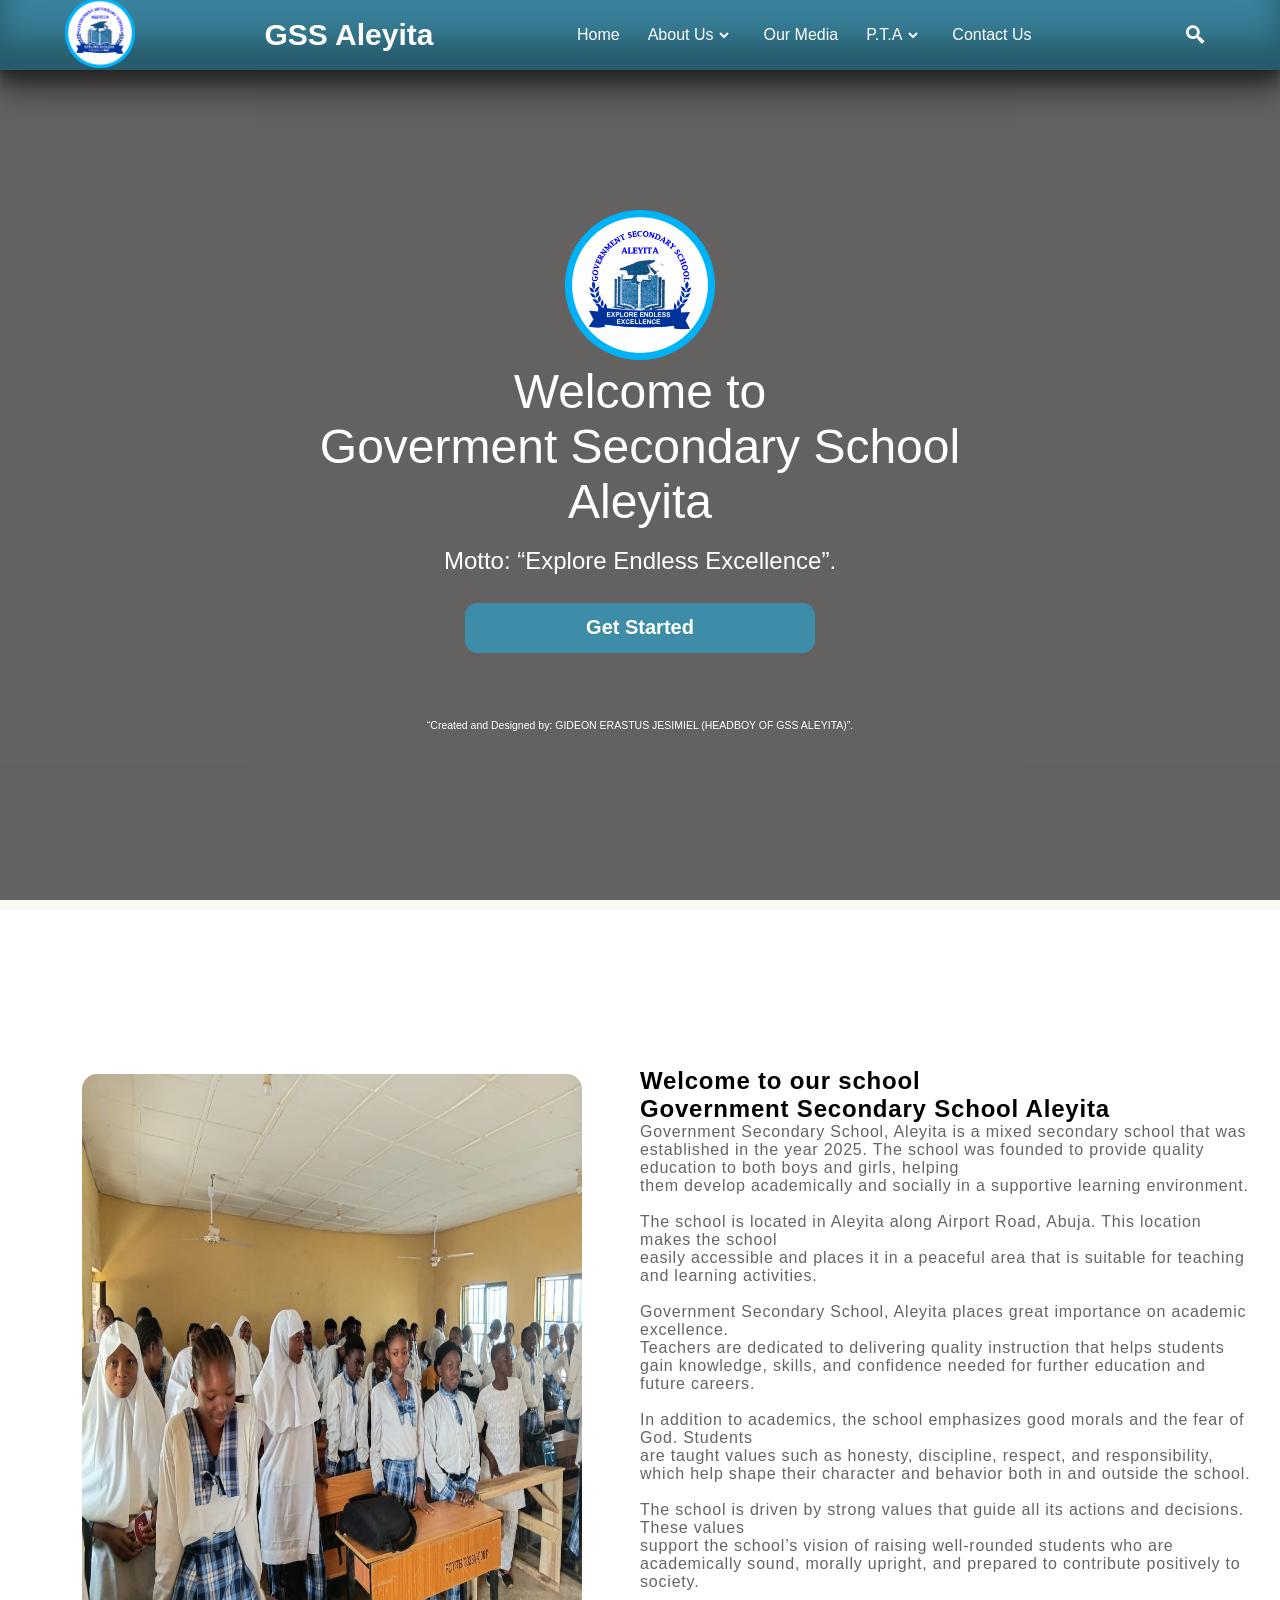
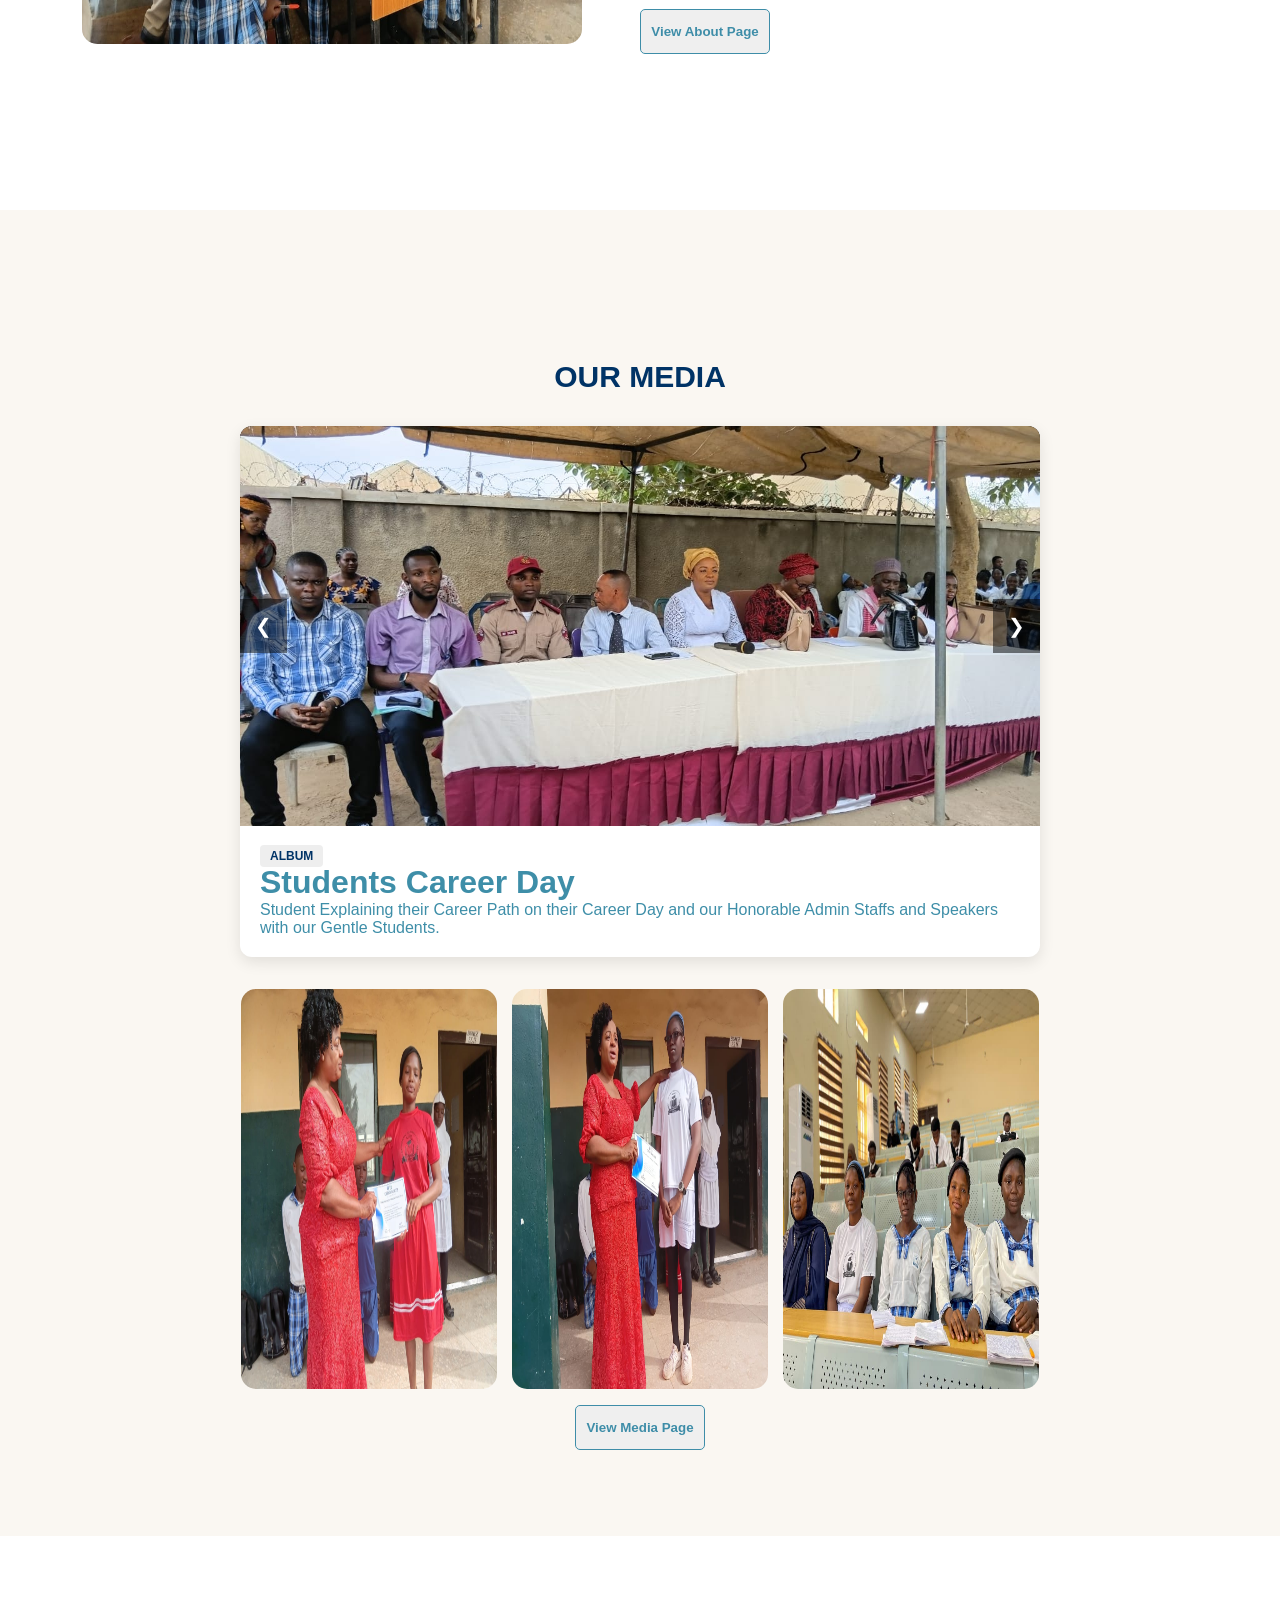
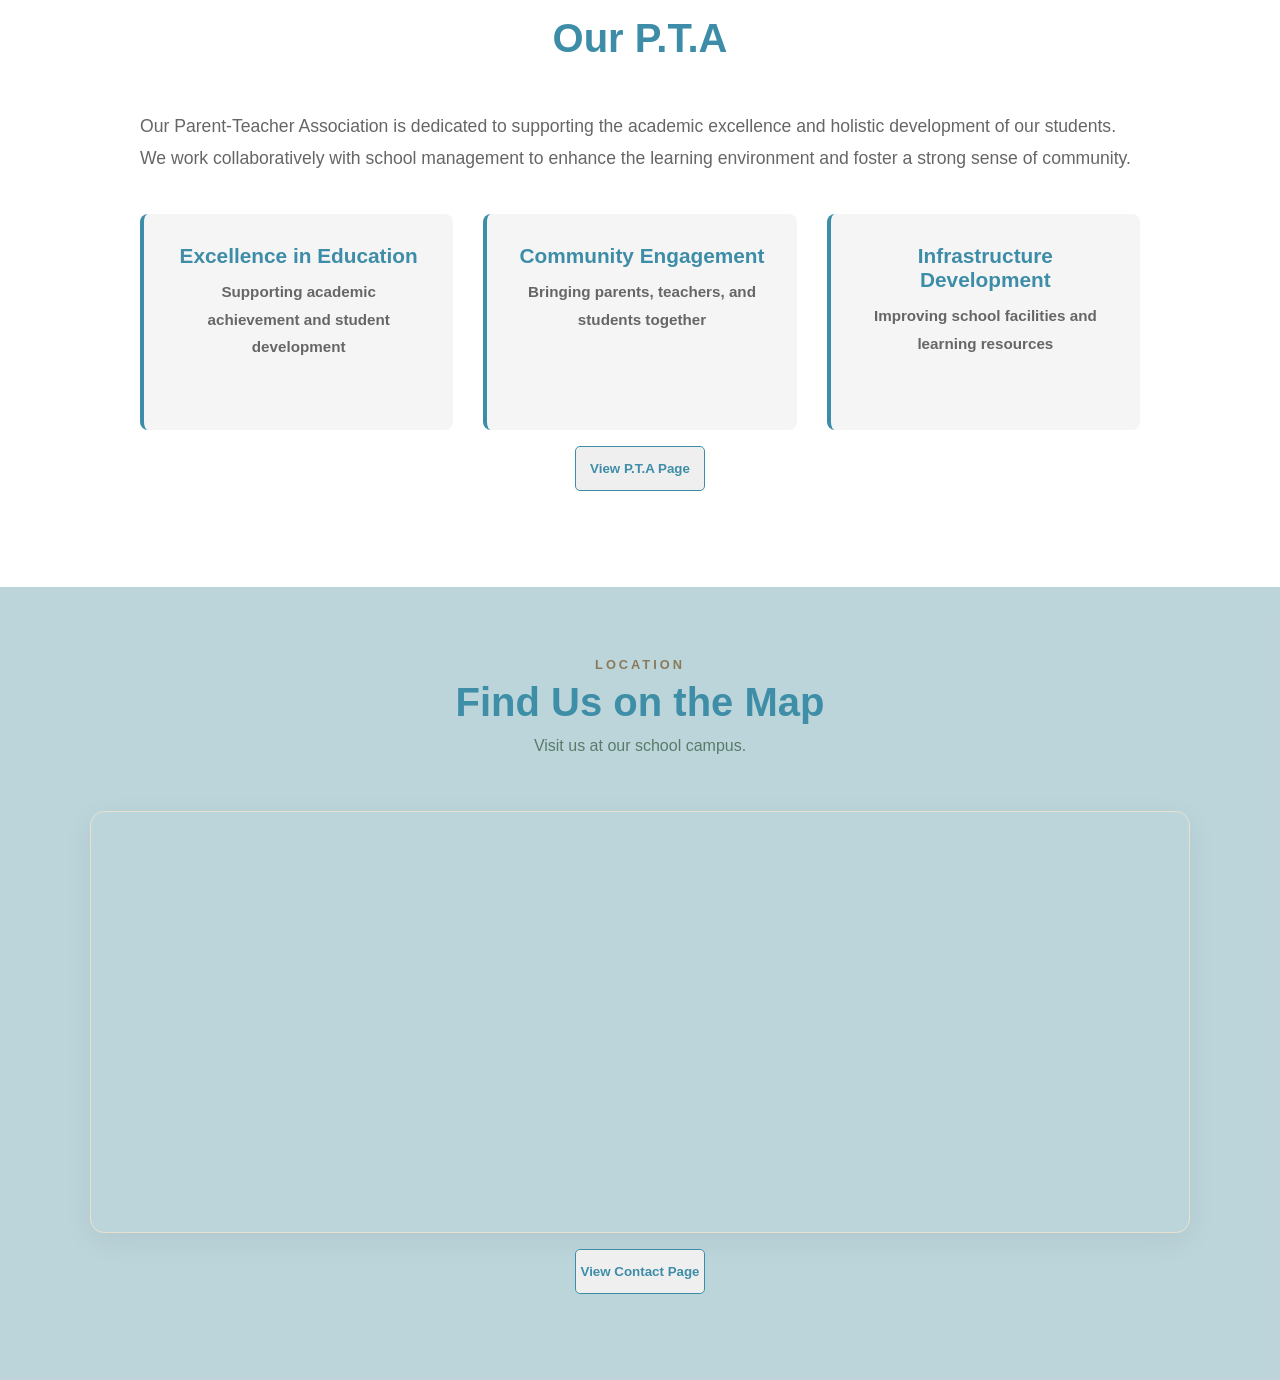
==== commit 34b96d6c: "GSS Aleyita Webpage" ====
--- a/index.html
+++ b/index.html
@@ -120,7 +120,7 @@
         <div class="aboutUs-content">
             <div class="origin" id="origin">
                 <p class="image-wrapper animate right">
-                    <img src="./asset/Casa_Para_Estudiantes_Atras_2_by_estevao.jpg" class="longPic" alt="students pic">
+                    <img src="./asset/Media ACADEMIC  Section/IMG-20260504-WA0027.jpg" class="longPic" alt="students pic">
                 </p>
                 <p class="origin-content animate left">
                     <span>Welcome to our school</span><br>
@@ -155,27 +155,27 @@
     
         <div class="media-card animate scale">
             <div class="stage" data-engine="slider">
-                <img src="./asset/Exterior_Classic_house_by_GTOdesign.jpg" class="slide active">
-                <img src="./asset/Casa_Para_Estudiantes_Atras_by_estevao.jpg" class="slide">
-                <img src="./asset/Casa_Para_Estudiantes_Atras_2_by_estevao.jpg" class="slide">
-                <img src="./asset/Exterior_Classic_house_by_GTOdesign.jpg" class="slide">
-                <img src="./asset/Casa_Para_Estudiantes_Atras_by_estevao.jpg" class="slide">
-                <img src="./asset/Casa_Para_Estudiantes_Atras_2_by_estevao.jpg" class="slide">
+                <img src="./asset/Media ART Section/career day 12.jpg" class="slide active">
+                <img src="./asset/Media ART Section/career day 32.jpg" class="slide">
+                <img src="./asset/Media ART Section/career day 29.jpg" class="slide">
+                <img src="./asset/Media ART Section/career day 21.jpg" class="slide">
+                <img src="./asset/Media ART Section/career day 14.jpg" class="slide">
+                <img src="./asset/Media ART Section/career day 19.jpg" class="slide">
                 
                 <button class="nav-arrow prev">&#10094;</button>
                 <button class="nav-arrow next">&#10095;</button>
             </div>
             <div class="details">
-                <span class="tag">Academics</span>
-                <p class="noteBig">STEM Research Lab</p>
-                <p class="noteSmall">Verify your image paths in the ./asset/ folder to see your custom photos.</p>
+                <span class="tag">ALBUM</span>
+                <p class="noteBig">Students Career Day</p>
+                <p class="noteSmall">Student Explaining their Career Path  on their Career Day and our Honorable Admin Staffs and Speakers with our Gentle Students.</p>
             </div>
         </div>
 
         <div class="moreImg animate">
-            <img src="./asset/Casa_Para_Estudiantes_Atras_by_estevao.jpg">
-            <img src="./asset/Casa_Para_Estudiantes_Atras_2_by_estevao.jpg">
-            <img src="./asset/Exterior_Classic_house_by_GTOdesign.jpg">
+            <img src="./asset/Media ACADEMIC  Section/award giving 2.jpg">
+            <img src="./asset/Media ACADEMIC  Section/award giving 5.jpg">
+            <img src="./asset/Media ACADEMIC  Section/debate team 7.jpg">
         </div>
 
         <div class="botton">
--- a/css/aboutUs.css
+++ b/css/aboutUs.css
@@ -102,13 +102,17 @@
 }
 
 .origin .image-wrapper img {
+  margin-top: 9px;
+  border-radius: 15px;
   width: 500px;
-  height: 500px;
+  height: 480px;
 }
 
 .origin .image-wrapper .longPic {
+  margin-top: 7px;
+  border-radius: 15px;
   width: 500px;
-  height: 590px;
+  height: 570px;
 }
 
 .origin .origin-content span {
@@ -197,7 +201,7 @@
 ================== */
 
 #staffPrefect {
-  background-color: #3e8ea865;
+  /* background-color: #3e8ea865; */
   display: grid;
   grid-template-columns: 1fr 1fr 1fr;
   gap: 30px;
--- a/css/ourMedia.css
+++ b/css/ourMedia.css
@@ -88,7 +88,7 @@
 }
 
 .moreImg img {
-  margin-left: 25px;
+  margin-left: 15px;
   border-radius: 15px;
   height: 25rem;
   width: 16rem;
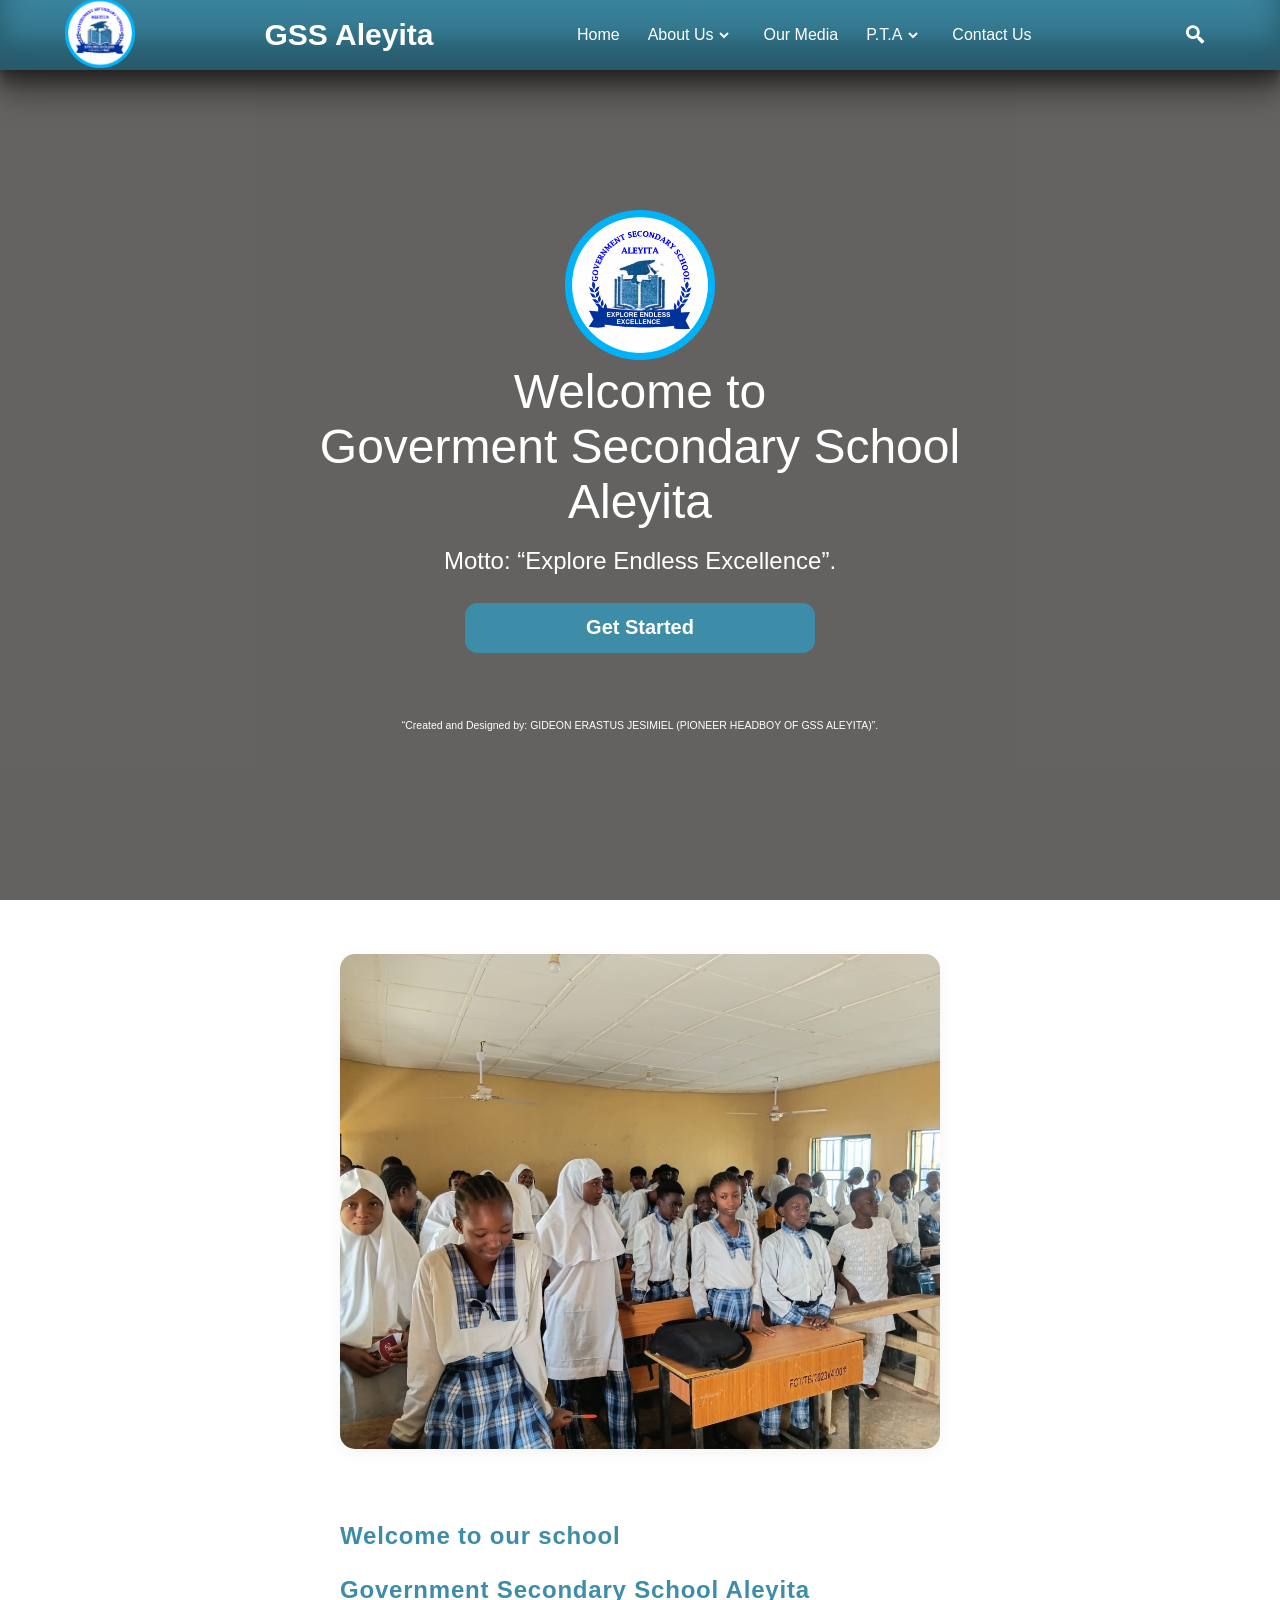
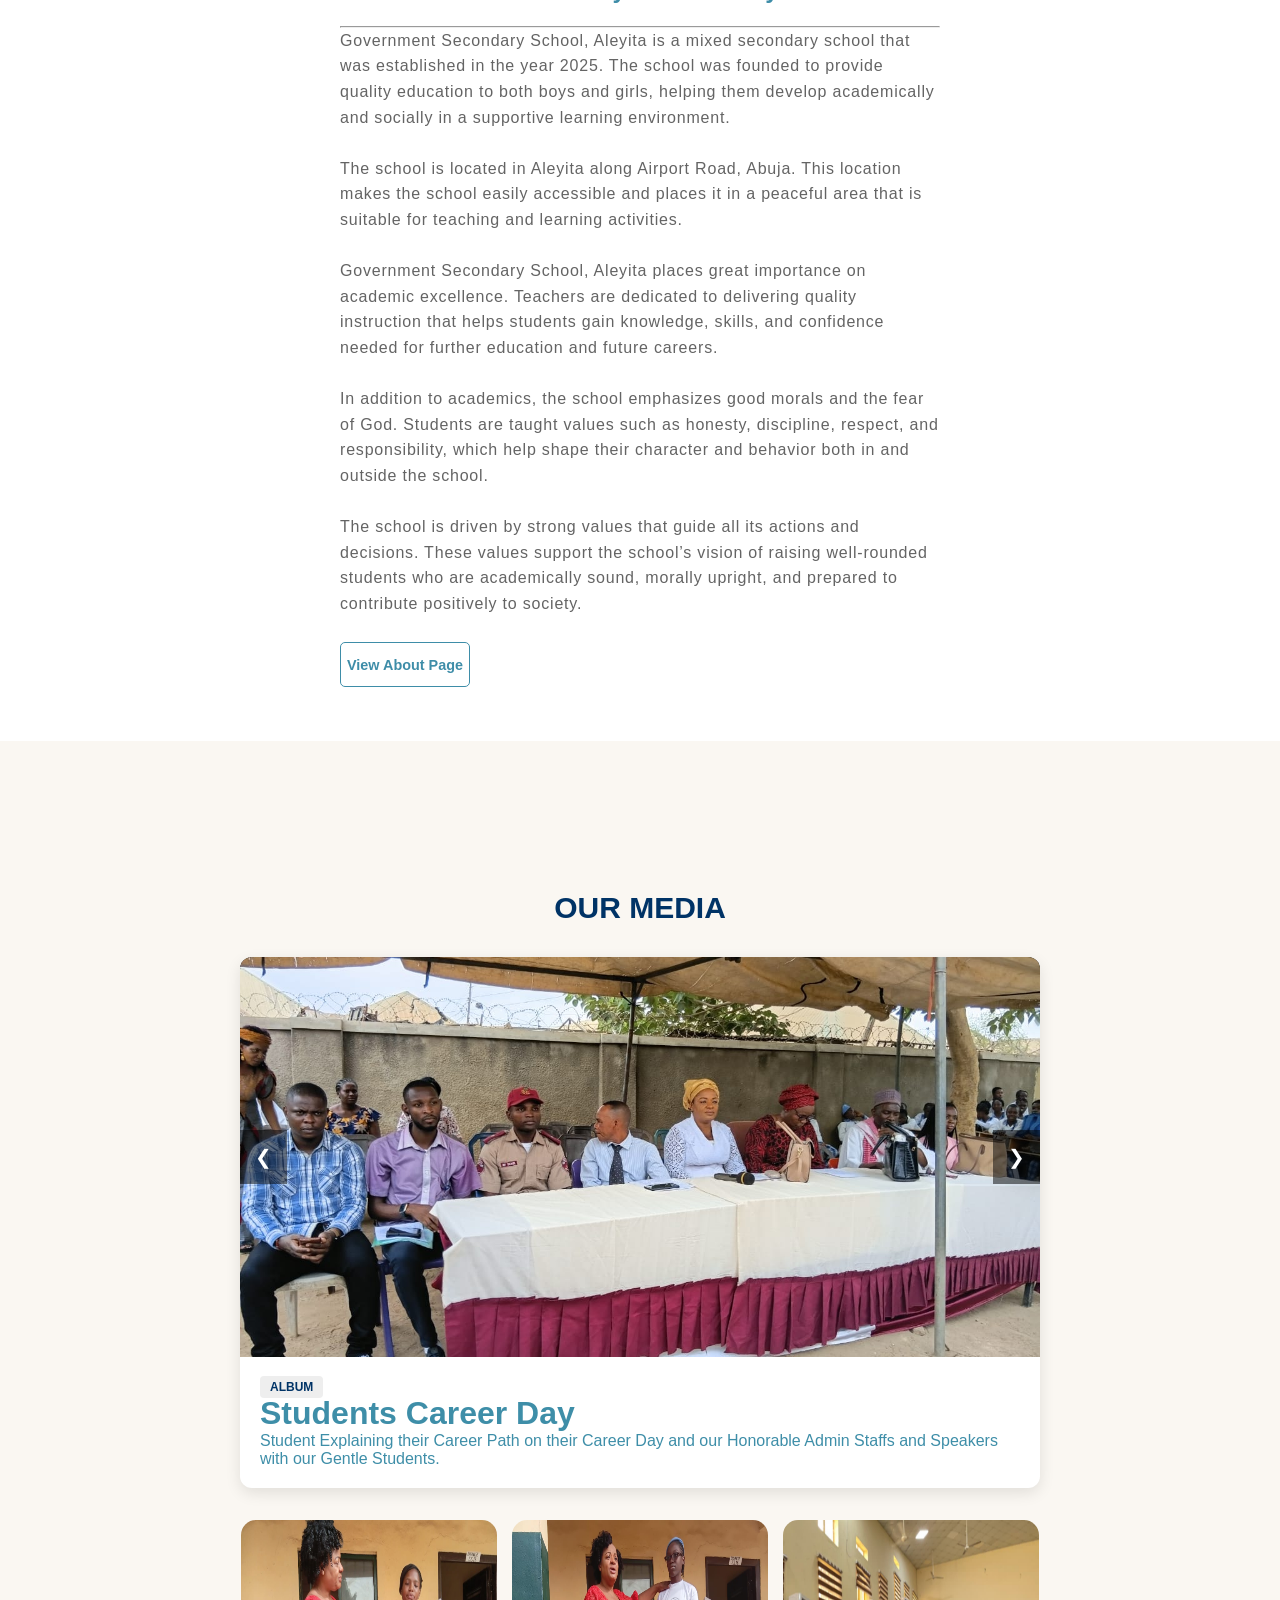
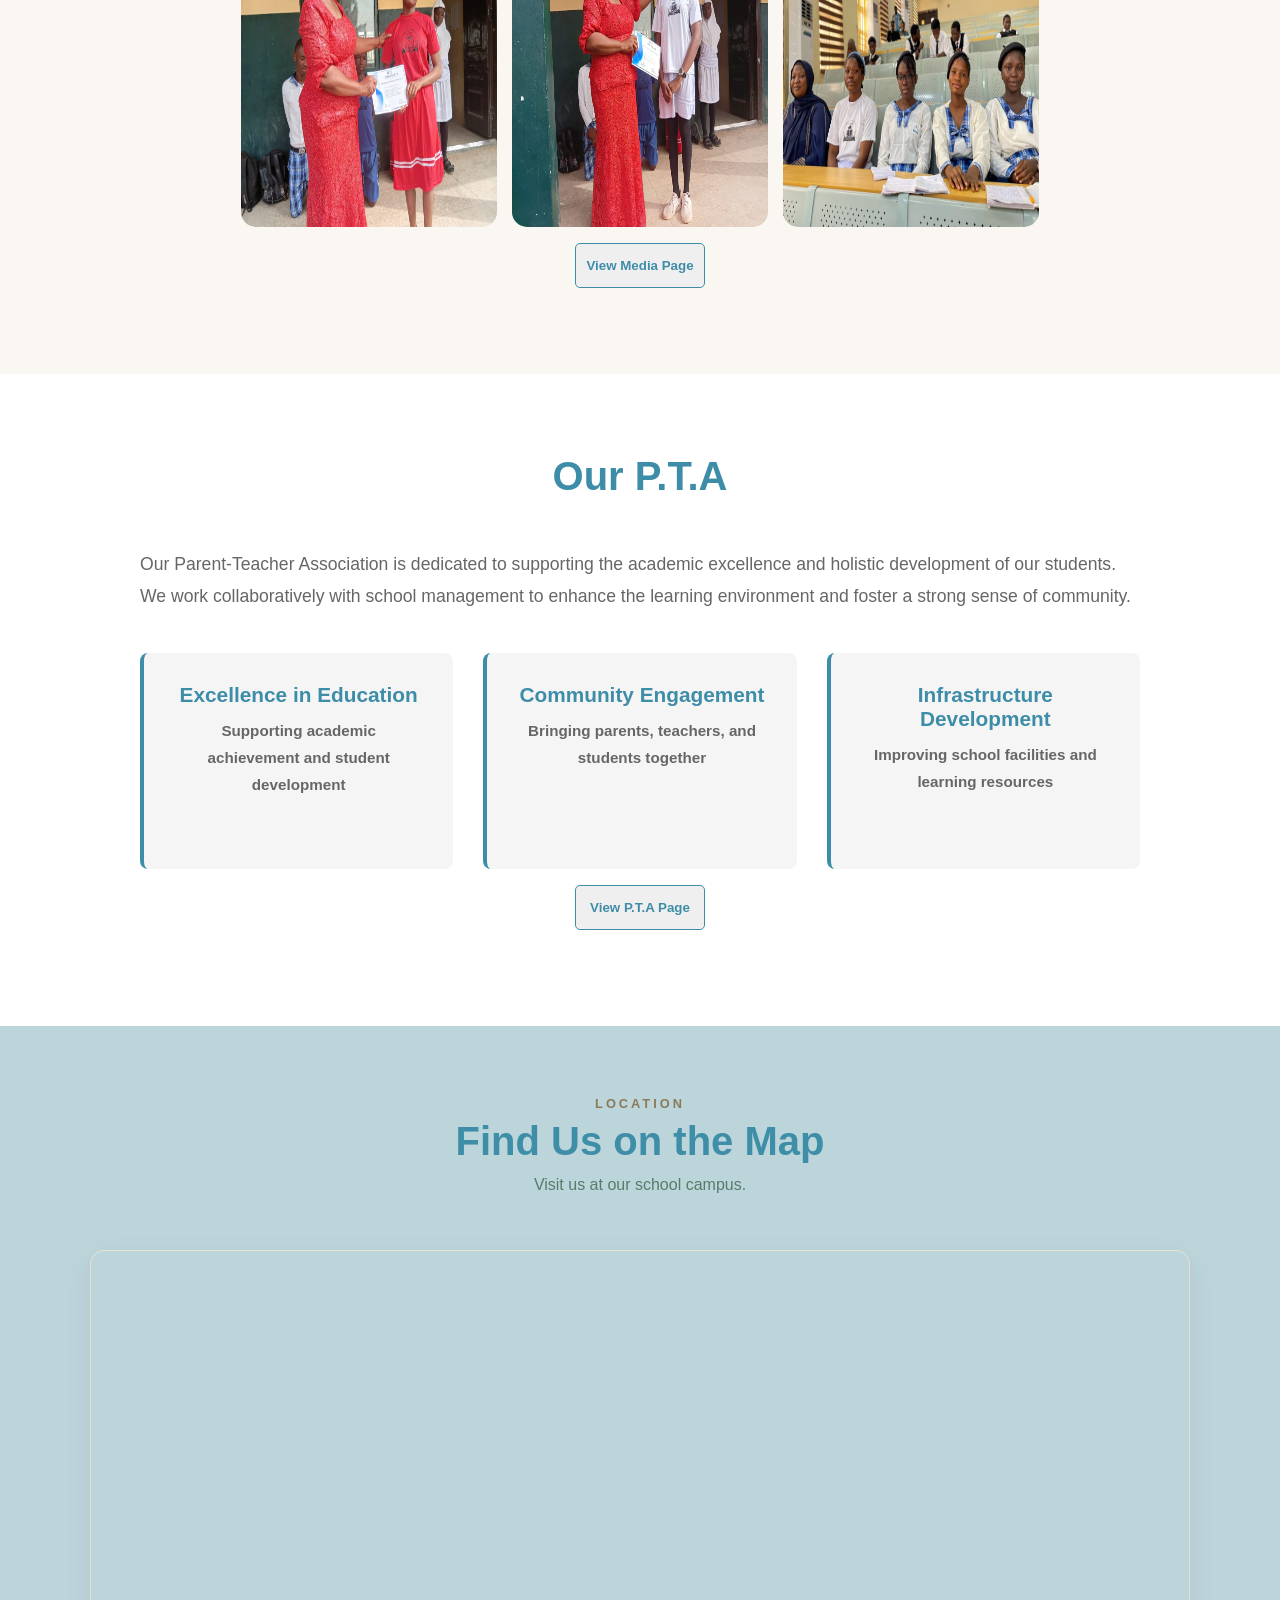
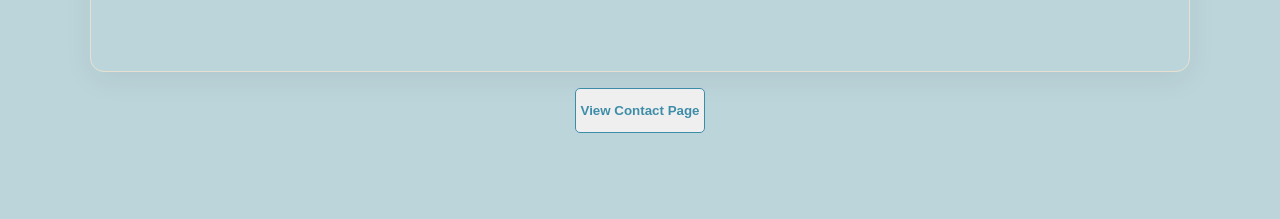
==== commit 1f542b32: "Gss aleyita update" ====
--- a/index.html
+++ b/index.html
@@ -107,7 +107,7 @@
             <p class="motto">Motto: “Explore Endless Excellence”.</p><br>
             <a href="#aboutUs"><button class="btn">Get Started</button></a>
             <div class="motto2">
-                <p>“Created and Designed by: GIDEON ERASTUS JESIMIEL (HEADBOY OF GSS ALEYITA)”.</p>
+                <p>“Created and Designed by: GIDEON ERASTUS JESIMIEL (PIONEER HEADBOY OF GSS ALEYITA)”.</p>
             </div>
         </div>
     </section>
@@ -122,26 +122,36 @@
                 <p class="image-wrapper animate right">
                     <img src="./asset/Media ACADEMIC  Section/IMG-20260504-WA0027.jpg" class="longPic" alt="students pic">
                 </p>
-                <p class="origin-content animate left">
-                    <span>Welcome to our school</span><br>
-                    <span class="school">Government Secondary School Aleyita</span><br>
-                    Government Secondary School, Aleyita is a mixed secondary school that was established in the year 2025. The school was founded to provide quality education to both boys and girls, helping<br>
-                    them develop academically and socially in a supportive learning environment.<br>
-                    <br>
-                    The school is located in Aleyita along Airport Road, Abuja. This location makes the school<br> 
-                    easily accessible and places it in a peaceful area that is suitable for teaching and learning activities.<br>
-                    <br>
-                    Government Secondary School, Aleyita places great importance on academic excellence.<br>
-                    Teachers are dedicated to delivering quality instruction that helps students gain knowledge, skills, and confidence needed for further education and future careers.<br>
-                    <br>
-                    In addition to academics, the school emphasizes good morals and the fear of God. Students<br>
-                    are taught values such as honesty, discipline, respect, and responsibility, which help shape their character and behavior both in and outside the school.<br>
-                    <br>
-                    The school is driven by strong values that guide all its actions and decisions. These values<br>
-                    support the school’s vision of raising well-rounded students who are academically sound, morally upright, and prepared to contribute positively to society.<br>
+                <div class="origin-content animate left">
+                    <span>Welcome to our school</span>
+                    <span class="school">Government Secondary School Aleyita</span>
+                    <hr>
+                    Government Secondary School, Aleyita is a mixed secondary school that was established in the year 2025. 
+                    The school was founded to provide quality education to both boys and girls, helping
+                    them develop academically and socially in a supportive learning environment.
+                    <br>
+                    <br>
+                    The school is located in Aleyita along Airport Road, Abuja. This location makes the school 
+                    easily accessible and places it in a peaceful area that is suitable for teaching and learning activities.
+                    <br>
+                    <br>
+                    Government Secondary School, Aleyita places great importance on academic excellence.
+                    Teachers are dedicated to delivering quality instruction that helps students gain knowledge, skills, 
+                    and confidence needed for further education and future careers.
+                    <br>
+                    <br>
+                    In addition to academics, the school emphasizes good morals and the fear of God. Students
+                    are taught values such as honesty, discipline, respect, and responsibility, which help shape their 
+                    character and behavior both in and outside the school.
+                    <br>
+                    <br>
+                    The school is driven by strong values that guide all its actions and decisions. These values
+                    support the school’s vision of raising well-rounded students who are academically sound, morally 
+                    upright, and prepared to contribute positively to society.
+                    <br>
                     <br>
                     <a href="./aboutUs.html"><button class="readMoreAboutUs">View About Page</button></a>
-                </p>
+                </div>
             </div>
         </div>
     </section>
--- a/css/aboutUs.css
+++ b/css/aboutUs.css
@@ -1,3 +1,11 @@
+/*
+  ========================================================================
+  GSS ALEYITA - ABOUT US COMPREHENSIVE RESPONSIVE STYLES
+  Updated to use CSS math functions (clamp, min, max) for perfect 
+  fluid scaling across all mobile devices, tablets, and wide screens.
+  ========================================================================
+*/
+
 * {
   margin: 0;
   padding: 0;
@@ -9,12 +17,21 @@
 }
 
 /*==============================
-ABOUT US STYLES
-============================== */
-/* Hero Section */
+  GLOBAL DESIGN UTILITIES
+============================== */
+body {
+  font-family: 'Segoe UI', Roboto, Helvetica, Arial, sans-serif;
+  overflow-x: hidden;
+}
+
+/*==============================
+  HERO SECTION
+============================== */
 .hero { 
+  margin-top: 1.2rem;
   position: relative; 
-  padding: 6rem 1.5rem; 
+  /* Vertical padding scales dynamically with viewport height */
+  padding: clamp(3.5rem, 10vh, 7rem) 1.5rem; 
   background: #3e8ea8; 
   color: #faf7f2; 
   text-align: center; 
@@ -33,129 +50,146 @@
 .hero .blob1 { 
   top: 40px; 
   left: 40px; 
-  width: 250px; 
-  height: 250px; 
+  width: min(35vw, 250px); 
+  height: min(35vw, 250px); 
 }
 
 .hero .blob2 { 
   bottom: 40px; 
   right: 40px; 
-  width: 300px; 
-  height: 300px; 
+  width: min(45vw, 300px); 
+  height: min(45vw, 300px); 
 }
 
 .hero-content { 
   position: relative; 
-  max-width: 800px; 
+  width: min(100%, 800px); 
   margin: 0 auto; 
 }
 
 .hero-badge { 
   display: inline-block; 
-  padding: 15px 25px; 
+  padding: clamp(10px, 2vh, 15px) clamp(15px, 3vw, 25px); 
   border-radius: 999px; 
   background: rgba(13, 10, 156, 0.2); 
   color: #fff;
-  border: 1px solid #333; 
-  font-size: 1rem; 
+  border: 1px solid rgba(255, 255, 255, 0.15); 
+  font-size: clamp(0.8rem, 1.8vw, 1rem); 
   font-weight: 600; 
   letter-spacing: 0.05em; 
   margin-bottom: 1.5rem; 
 }
 
 .hero h1 { 
-  font-size: clamp(2rem, 5vw, 3.5rem); 
+  font-size: clamp(1.8rem, 5vw, 3.5rem); 
   font-weight: 700; 
   line-height: 1.15; 
   margin-bottom: 1.5rem; 
 }
 
 .hero p { 
-  font-size: 1.125rem; 
+  font-size: clamp(0.95rem, 2.2vw, 1.125rem); 
   max-width: 600px; 
   margin: 0 auto 2rem; 
   opacity: 0.9; 
   line-height: 1.7; 
 }
-/* AboutUs */
+
+/*==============================
+  ABOUT US & ORIGIN SECTION
+============================== */
 .aboutUs {
   background-color: #fff;
-  height: 100vh;
+  min-height: 100vh;
   position: relative;
   display: flex;
   align-items: center;
   justify-content: center;
-  text-align: center;
-  margin-top: 10px;
-  transition: all 0.4s ease-in-out;
+  padding: clamp(2rem, 6vh, 5rem) 1rem;
 }
 
 .origin {
+  display: grid;
+  /* Auto-fit handles wrapping gracefully without rigid layout breaks */
+  grid-template-columns: repeat(auto-fit, minmax(min(100%, 450px), 1fr));
+  gap: clamp(2rem, 5vw, 4rem);
+  width: min(100%, 1200px);
+  margin: 0 auto;
+  align-items: center;
+}
+
+.origin .image-wrapper {
+  text-align: center;
+  width: 100%;
+}
+
+.origin .image-wrapper img {
+  width: min(100%, 500px);
+  height: auto;
+  aspect-ratio: 500 / 700;
+  object-fit: cover;
+  border-radius: 15px;
+  box-shadow: 0 4px 15px rgba(0,0,0,0.05);
+}
+
+.origin .image-wrapper .longPic {
+  width: min(100%, 1200px);
+  height: clamp(320px, 55vh, 570px);
+  object-fit: cover;
+  border-radius: 15px;
+}
+
+.origin .origin-content {
+  width: 100%;
+  max-width: 600px;
+  height: auto;
   text-align: left;
-  display: grid;
-  grid-template-columns: 1fr 1fr;
-  margin-bottom: 0;
-}
-
-.origin .image-wrapper {
-  text-align: center;
-}
-
-.origin .image-wrapper img {
-  margin-top: 9px;
-  border-radius: 15px;
-  width: 500px;
-  height: 480px;
-}
-
-.origin .image-wrapper .longPic {
-  margin-top: 7px;
-  border-radius: 15px;
-  width: 500px;
-  height: 570px;
+  font-size: clamp(0.9rem, 2vw, 1rem);
+  line-height: 1.6;
+  letter-spacing: .8px;
+  color: #646464;
 }
 
 .origin .origin-content span {
-  font-size: 1.5rem;
+  font-size: clamp(1.3rem, 3.5vw, 1.5rem);
   font-weight: bold;
-  color: #000;
+  color: #3e8da8;
+  display: block;
+  margin-bottom: 1rem;
   font-family: 'Segoe UI', Tahoma, Geneva, Verdana, sans-serif;
 }
 
-.origin .origin-content {
-  font-size: 1rem;
-  letter-spacing: .8px;
-}
-
-/* aims */
+/*==============================
+  AIMS SECTION
+============================== */
 .aims {
   background-color: #eee;
   text-align: left;
   display: grid;
-  grid-template-columns: 1fr 1fr;
-  grid-column-gap: 1rem;
-  padding-left: 5.2rem;
+  grid-template-columns: repeat(auto-fit, minmax(min(100%, 350px), 1fr));
+  gap: clamp(1.5rem, 4vw, 3rem);
+  padding: clamp(2.5rem, 6vh, 5rem) clamp(1rem, 5vw, 5.2rem);
+  color: #646464;
 }
 
 .aims span {
-  font-size: 1.5rem;
+  font-size: clamp(1.3rem, 3.5vw, 1.5rem);
   font-weight: bold;
-  color: #000;
+  color: #3e8da8;
+  display: block;
   font-family: 'Segoe UI', Tahoma, Geneva, Verdana, sans-serif;
 }
 
 .aims .aims-content {
-  font-size: 1rem;
-}
-
-.origin-content,
-.aims {
-  color: #646464;
-}
-
-/* events */
+  font-size: clamp(0.9rem, 2vw, 1rem);
+  line-height: 1.6;
+}
+
+/*==============================
+  EVENTS SECTION
+============================== */
 .event {
-  margin: 2rem 5rem;
+  padding: clamp(2rem, 5vh, 4rem) clamp(1rem, 5vw, 5rem);
   text-align: center;
   display: flex;
   align-items: center;
@@ -164,62 +198,62 @@
 
 .bgBorder {
   border-radius: 2rem;
-  padding: 40px;
+  padding: clamp(20px, 5vw, 40px);
   background-color: #ddd;
-  width: 35rem;
-  display: block;
-  justify-content: center;
-  text-align: center;
+  width: min(100%, 35rem);
 }
 
 .eventsHeader {
-  font-size: 2rem;
+  color: #3e8da8;
+  font-size: clamp(1.5rem, 4vw, 2rem);
   text-align: center;
   margin-bottom: 20px;
+  font-weight: 700;
 }
 
 .events {
-  height: 5rem;
-  width: 30rem;
-  font-size: 2rem;
-  text-align: center;
-  margin-bottom: 30px;
+  min-height: 5rem;
+  width: min(100%, 30rem);
+  font-size: clamp(1.1rem, 3.5vw, 2rem);
+  text-align: center;
+  margin: 0 auto 30px;
   background-color: #eee;
   border-radius: 20px 0 20px 0;
   display: flex;
   align-items: center;
   justify-content: center;
+  padding: 15px;
   transition: all 0.3s ease-in-out;
 }
 
-.events:hover {
+.events:hover,
+.events:focus {
   background-color: #fff;
-}
-
-/* ===================
-STAFFS
-================== */
-
+  transform: scale(1.01);
+}
+
+/*==============================
+  STAFF MEMBERS SECTION
+============================== */
 #staffPrefect {
-  /* background-color: #3e8ea865; */
-  display: grid;
-  grid-template-columns: 1fr 1fr 1fr;
-  gap: 30px;
+  color: #3e8da8;
+  display: grid;
+  grid-template-columns: repeat(auto-fit, minmax(min(100%, 18rem), 1fr));
+  gap: clamp(20px, 3vw, 30px);
   max-width: 1500px;
-  padding: 2rem 5.2rem;
+  margin: 0 auto;
+  padding: clamp(2rem, 5vh, 4rem) clamp(1rem, 5vw, 5.2rem);
 }
 
 .staff-card {
-  margin-left: 25px;
-  width: 20rem;
+  width: min(100%, 20rem);
+  margin: 0 auto;
   background: #fff;
   border-radius: 12px;
   padding: 20px;
   text-align: center;
   box-shadow: 0 4px 10px rgba(0, 0, 0, 0.08);
-  transition: transform 0.3s ease, box-shadow 0.3s ease, opacity 0.6s ease;
-  opacity: 1;
-  transform: translateY(20px);
+  transition: transform 0.3s ease, box-shadow 0.3s ease;
   cursor: pointer;
 }
 
@@ -230,12 +264,12 @@
 }
 
 .staff-card:active {
-  transform: scale(0.9);
+  transform: scale(0.95);
 }
 
 .staff-img {
-  width: 100px;
-  height: 100px;
+  width: clamp(85px, 12vw, 100px);
+  height: clamp(85px, 12vw, 100px);
   border-radius: 50%;
   object-fit: cover;
   margin-bottom: 15px;
@@ -243,52 +277,44 @@
 }
 
 .staff-card:hover .staff-img {
-  transform: scale(1.09);
+  transform: scale(1.08);
 }
 
 .staff-name {
-  font-size: 18px;
+  font-size: clamp(1rem, 2.5vw, 1.125rem);
   font-weight: bold;
   margin-bottom: 5px;
 }
 
 .staff-position {
   color: #777;
-  font-size: 14px;
+  font-size: 0.875rem;
   margin-bottom: 8px;
 }
 
-.ourStaffs,
-.ourPrefects,
-.seeMoreAboutUs {
-  display: grid;
-  grid-column: 1/-1;
-}
-
-/* ==================
-PREFECTS
-==================== */
+/*==============================
+  PREFECTS SECTION
+============================== */
 #prefect {
+  color: #3e8da8;
   background-color: #eee;
   display: grid;
-  grid-template-columns: 1fr 1fr 1fr 1fr;
-  gap: 30px;
+  grid-template-columns: repeat(auto-fit, minmax(min(100%, 14rem), 1fr));
+  gap: clamp(20px, 3vw, 30px);
   max-width: 1500px;
-  padding: 5rem 5.2rem 0;
+  margin: 0 auto;
+  padding: clamp(3rem, 8vh, 5rem) clamp(1rem, 5vw, 5.2rem);
 }
 
 .prefect-card {
-  margin-left: 25px;
-  margin-bottom: 25px;
-  width: 15rem;
+  width: min(100%, 15rem);
+  margin: 0 auto 25px;
   background: #fff;
   border-radius: 12px;
   padding: 20px;
   text-align: center;
   box-shadow: 0 4px 10px rgba(0, 0, 0, 0.08);
-  transition: transform 0.3s ease, box-shadow 0.3s ease, opacity 0.6s ease;
-  opacity: 1;
-  transform: translateY(20px);
+  transition: transform 0.3s ease, box-shadow 0.3s ease;
   cursor: pointer;
 }
 
@@ -299,12 +325,12 @@
 }
 
 .prefect-card:active {
-  transform: scale(0.9);
+  transform: scale(0.95);
 }
 
 .prefect-img {
-  width: 100px;
-  height: 100px;
+  width: clamp(85px, 12vw, 100px);
+  height: clamp(85px, 12vw, 100px);
   border-radius: 50%;
   object-fit: cover;
   margin-bottom: 15px;
@@ -312,79 +338,58 @@
 }
 
 .prefect-card:hover .prefect-img {
-  transform: scale(1.09);
+  transform: scale(1.08);
 }
 
 .prefect-name {
-  font-size: 18px;
+  font-size: clamp(1rem, 2.5vw, 1.125rem);
   font-weight: bold;
   margin-bottom: 5px;
 }
 
 .prefect-position {
   color: #777;
-  font-size: 14px;
+  font-size: 0.875rem;
   margin-bottom: 8px;
 }
 
-.prefect a .readMoreAboutUs {
-  margin-bottom: 1rem;
-}
-
-#staffPrefect .seeMoreAboutUs {
-  margin-top: 20px;
-}
-/* ===================
-FOOTER
-=============== */
+/*==============================
+  FOOTER & BUTTONS
+============================== */
 .readMoreAboutUs {
-  width: 130px;
-  height: 45px;
+  width: clamp(110px, 15vw, 130px);
+  height: clamp(38px, 5vh, 45px);
   border: 1px solid #3e8da8;
   border-radius: 5px;
   color: #3e8da8;
   font-weight: bolder;
-  transition: all 0.5s ease-in-out;
+  font-size: clamp(0.8rem, 1.5vw, 0.9rem);
+  background: transparent;
+  cursor: pointer;
+  transition: all 0.4s ease-in-out;
 }
 
 .readMoreAboutUs:hover {
   background-color: #3e8da8;
   color: #fff;
-  border: 1px solid #3e8da8;
-}
-
-@media (max-width: 816px) {  
-  .origin {
-    margin-top: 5rem;
-    margin-bottom: 0;
-  }
-
-  .origin .image-wrapper {
-    text-align: center;
-  }
-
-  .origin .image-wrapper .longPic {
-    width: 350px;
-    height: 460px;
-  }
-
-  .origin .origin-content span {
-    font-size: 1.2rem;
-    font-weight: 700;
-    color: #000;
-    font-family: 'Segoe UI', Tahoma, Geneva, Verdana, sans-serif;
-  }
-
-  .origin .origin-content {
-    font-size: .6rem;
-    font-weight: 500;
-    letter-spacing: .8px;
-  }
-
-  .readMoreAboutUs {
-    width: 100px;
-    height: 35px;
-    font-size: .7rem;
-    font-weight: 700;
+}
+
+.ourStaffs,
+.ourPrefects,
+.seeMoreAboutUs {
+  display: grid;
+  grid-column: 1 / -1;
+  text-align: center;
+  justify-content: center;
+}
+
+#staffPrefect .seeMoreAboutUs {
+  margin-top: 20px;
+}
+
+/* Minimalistic fallback for layout flow on extremely small mobile windows */
+@media (max-width: 480px) {
+  .origin-content {
+    text-align: center !important;
   }
 }
--- a/css/ourMedia.css
+++ b/css/ourMedia.css
@@ -90,8 +90,9 @@
 .moreImg img {
   margin-left: 15px;
   border-radius: 15px;
-  height: 25rem;
-  width: 16rem;
+  height: auto;
+  width: min(100%, 16rem);
+  aspect-ratio: 500 / 600;
   transition: all 0.3s ease-in-out;
 }
 
